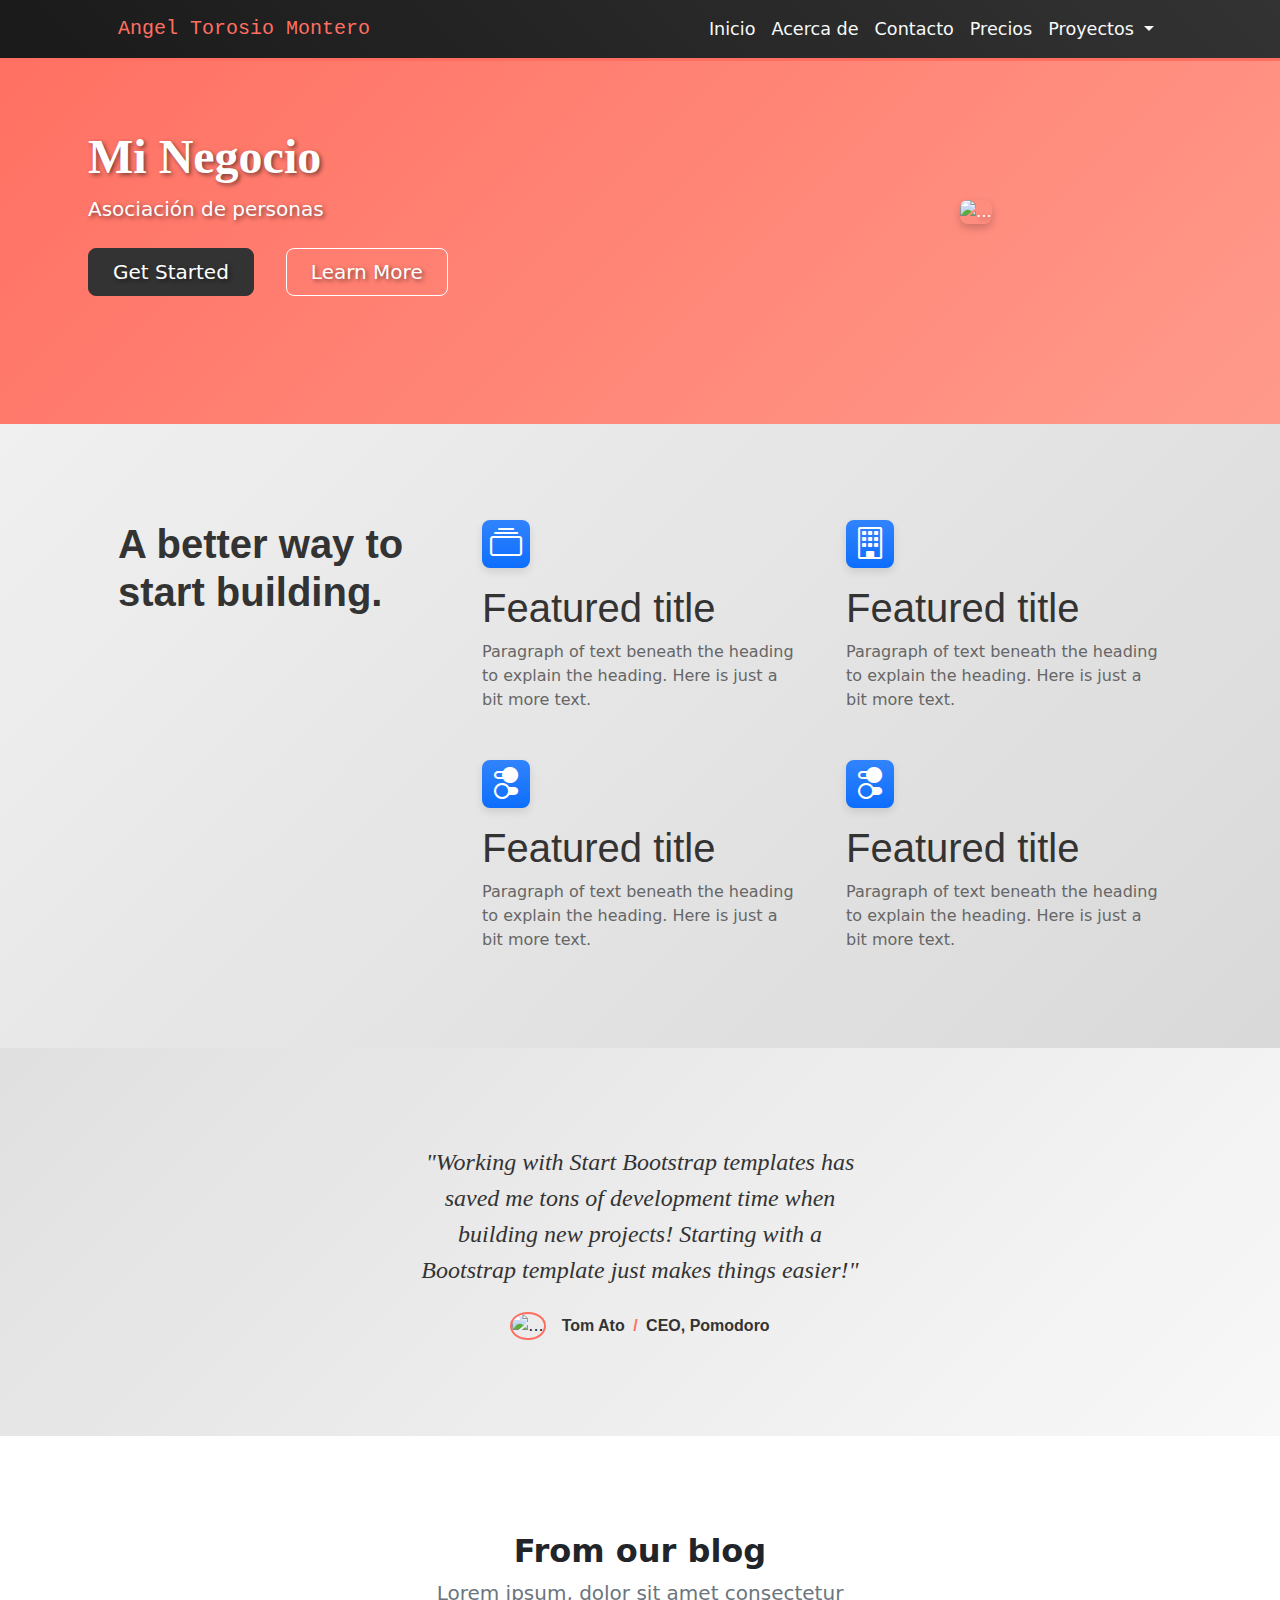
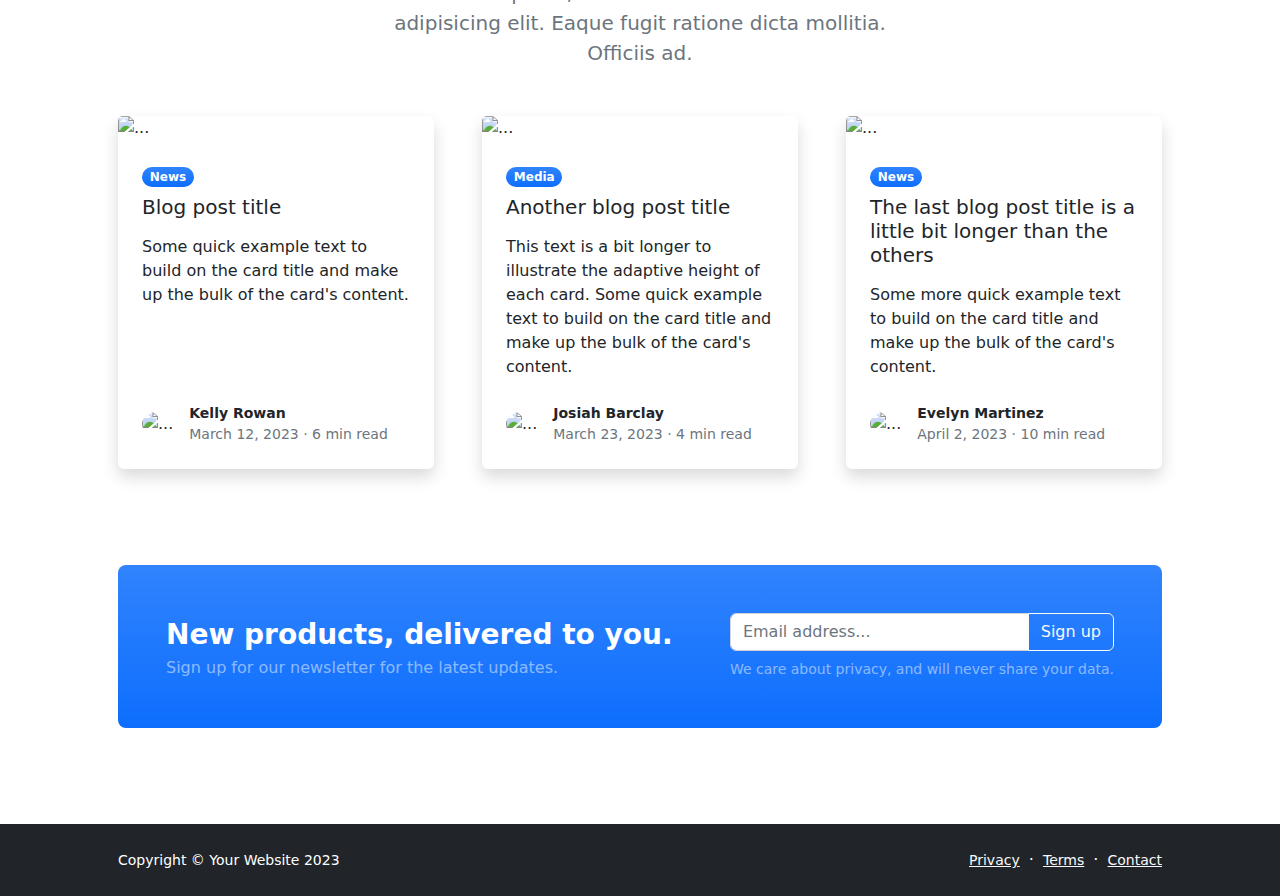
==== index.html @ 21af90bd "Primera version" ====
<!DOCTYPE html>
<html lang="en">

<head>
    <meta charset="utf-8" />
    <meta name="viewport" content="width=device-width, initial-scale=1, shrink-to-fit=no" />
    <meta name="description" content="" />
    <meta name="author" content="Angel Torosio Montero" />
    <title> Modern Business - Angel Torosio Montero </title>
    <!-- Favicon-->
    <link rel="icon" type="image/x-icon" href="assets/favicon.ico" />
    <!-- Bootstrap icons-->
    <link href="https://cdn.jsdelivr.net/npm/bootstrap-icons@1.5.0/font/bootstrap-icons.css" rel="stylesheet" />
    <!-- Core theme CSS (includes Bootstrap)-->
    <link href="css/styles.css" rel="stylesheet" />
</head>

<body class="d-flex flex-column h-100">
    <main class="flex-shrink-0">
        <!-- Navigation-->
        <nav class="navbar navbar-expand-lg navbar-dark bg-dark fixed-top">
            <div class="container px-5">
                <a class="navbar-brand" href="index.html"> Angel Torosio Montero </a>
                <button class="navbar-toggler" type="button" data-bs-toggle="collapse"
                    data-bs-target="#navbarSupportedContent" aria-controls="navbarSupportedContent"
                    aria-expanded="false" aria-label="Toggle navigation"><span
                        class="navbar-toggler-icon"></span></button>
                <div class="collapse navbar-collapse" id="navbarSupportedContent">
                    <ul class="navbar-nav ms-auto mb-2 mb-lg-0">
                        <li class="nav-item"><a class="nav-link" href="index.html"> Inicio </a></li>
                        <li class="nav-item"><a class="nav-link" href="about.html"> Acerca de </a></li>
                        <li class="nav-item"><a class="nav-link" href="contact.html"> Contacto </a></li>
                        <li class="nav-item"><a class="nav-link" href="pricing.html"> Precios </a></li>
                        <li class="nav-item dropdown">
                            <a class="nav-link dropdown-toggle" id="navbarDropdownPortfolio" href="#" role="button"
                                data-bs-toggle="dropdown" aria-expanded="false"> Proyectos </a>
                            <ul class="dropdown-menu dropdown-menu-end" aria-labelledby="navbarDropdownPortfolio">
                                <li><a class="dropdown-item text-black-50 elementHovBackBlack"
                                        href="portfolio-overview.html"> Proyecto 1 </a></li>
                                <li><a class="dropdown-item text-black-50 elementHovBackBlack"
                                        href="portfolio-item.html"> Proyecto 2 </a></li>
                            </ul>
                        </li>
                    </ul>
                </div>
            </div>
        </nav>
        <!-- Header-->
        <header class="header-custom">
            <div class="container px-5">
                <div class="row gx-5 align-items-center justify-content-center">
                    <div class="col-lg-8 col-xl-7 col-xxl-6">
                        <div class="my-5 text-center text-xl-start">
                            <h1 class="display-5 fw-bolder mb-2">Mi Negocio</h1>
                            <p class="lead fw-normal mb-4">Asociación de personas</p>
                            <div class="d-grid gap-3 d-sm-flex justify-content-sm-center justify-content-xl-start"> <a
                                    class="btn btn-primary btn-lg px-4 me-sm-3" href="#features">Get Started</a> <a
                                    class="btn btn-outline-light btn-lg px-4" href="#!">Learn More</a> </div>
                        </div>
                    </div>
                    <div class="col-xl-5 col-xxl-6 d-none d-xl-block text-center"> <img class="img-fluid rounded-3 my-5"
                            src="https://dummyimage.com/600x400/343a40/6c757d" alt="..."> </div>
                </div>
            </div>
        </header>
        <!-- Features section-->
        <section class="py-5 section-custom" id="features">
            <div class="container px-5 my-5">
                <div class="row gx-5">
                    <div class="col-lg-4 mb-5 mb-lg-0">
                        <h2 class="fw-bolder mb-0">A better way to start building.</h2>
                    </div>
                    <div class="col-lg-8">
                        <div class="row gx-5 row-cols-1 row-cols-md-2">
                            <div class="col mb-5 h-100">
                                <div class="feature bg-primary bg-gradient text-white rounded-3 mb-3"><i
                                        class="bi bi-collection"></i></div>
                                <h2 class="h5">Featured title</h2>
                                <p class="mb-0">Paragraph of text beneath the heading to explain the heading. Here is
                                    just a bit more text.</p>
                            </div>
                            <div class="col mb-5 h-100">
                                <div class="feature bg-primary bg-gradient text-white rounded-3 mb-3"><i
                                        class="bi bi-building"></i></div>
                                <h2 class="h5">Featured title</h2>
                                <p class="mb-0">Paragraph of text beneath the heading to explain the heading. Here is
                                    just a bit more text.</p>
                            </div>
                            <div class="col mb-5 mb-md-0 h-100">
                                <div class="feature bg-primary bg-gradient text-white rounded-3 mb-3"><i
                                        class="bi bi-toggles2"></i></div>
                                <h2 class="h5">Featured title</h2>
                                <p class="mb-0">Paragraph of text beneath the heading to explain the heading. Here is
                                    just a bit more text.</p>
                            </div>
                            <div class="col h-100">
                                <div class="feature bg-primary bg-gradient text-white rounded-3 mb-3"><i
                                        class="bi bi-toggles2"></i></div>
                                <h2 class="h5">Featured title</h2>
                                <p class="mb-0">Paragraph of text beneath the heading to explain the heading. Here is
                                    just a bit more text.</p>
                            </div>
                        </div>
                    </div>
                </div>
            </div>
        </section>
        <!-- Testimonial section-->
        <div class="py-5 bg-light testimonial-section">
            <div class="container px-5 my-5">
                <div class="row gx-5 justify-content-center">
                    <div class="col-lg-10 col-xl-7">
                        <div class="text-center">
                            <div class="fs-4 mb-4 fst-italic">"Working with Start Bootstrap templates has saved me tons
                                of development time when building new projects! Starting with a Bootstrap template just
                                makes things easier!"</div>
                            <div class="d-flex align-items-center justify-content-center">
                                <img class="rounded-circle me-3" src="https://dummyimage.com/40x40/ced4da/6c757d"
                                    alt="..." />
                                <div class="fw-bold">
                                    Tom Ato
                                    <span class="fw-bold text-primary mx-1">/</span>
                                    CEO, Pomodoro
                                </div>
                            </div>
                        </div>
                    </div>
                </div>
            </div>
        </div>
        <!-- Blog preview section-->
        <section class="py-5">
            <div class="container px-5 my-5">
                <div class="row gx-5 justify-content-center">
                    <div class="col-lg-8 col-xl-6">
                        <div class="text-center">
                            <h2 class="fw-bolder">From our blog</h2>
                            <p class="lead fw-normal text-muted mb-5">Lorem ipsum, dolor sit amet consectetur
                                adipisicing elit. Eaque fugit ratione dicta mollitia. Officiis ad.</p>
                        </div>
                    </div>
                </div>
                <div class="row gx-5">
                    <div class="col-lg-4 mb-5">
                        <div class="card h-100 shadow border-0">
                            <img class="card-img-top" src="https://dummyimage.com/600x350/ced4da/6c757d" alt="..." />
                            <div class="card-body p-4">
                                <div class="badge bg-primary bg-gradient rounded-pill mb-2">News</div>
                                <a class="text-decoration-none link-dark stretched-link" href="#!">
                                    <h5 class="card-title mb-3">Blog post title</h5>
                                </a>
                                <p class="card-text mb-0">Some quick example text to build on the card title and make up
                                    the bulk of the card's content.</p>
                            </div>
                            <div class="card-footer p-4 pt-0 bg-transparent border-top-0">
                                <div class="d-flex align-items-end justify-content-between">
                                    <div class="d-flex align-items-center">
                                        <img class="rounded-circle me-3"
                                            src="https://dummyimage.com/40x40/ced4da/6c757d" alt="..." />
                                        <div class="small">
                                            <div class="fw-bold">Kelly Rowan</div>
                                            <div class="text-muted">March 12, 2023 &middot; 6 min read</div>
                                        </div>
                                    </div>
                                </div>
                            </div>
                        </div>
                    </div>
                    <div class="col-lg-4 mb-5">
                        <div class="card h-100 shadow border-0">
                            <img class="card-img-top" src="https://dummyimage.com/600x350/adb5bd/495057" alt="..." />
                            <div class="card-body p-4">
                                <div class="badge bg-primary bg-gradient rounded-pill mb-2">Media</div>
                                <a class="text-decoration-none link-dark stretched-link" href="#!">
                                    <h5 class="card-title mb-3">Another blog post title</h5>
                                </a>
                                <p class="card-text mb-0">This text is a bit longer to illustrate the adaptive height of
                                    each card. Some quick example text to build on the card title and make up the bulk
                                    of the card's content.</p>
                            </div>
                            <div class="card-footer p-4 pt-0 bg-transparent border-top-0">
                                <div class="d-flex align-items-end justify-content-between">
                                    <div class="d-flex align-items-center">
                                        <img class="rounded-circle me-3"
                                            src="https://dummyimage.com/40x40/ced4da/6c757d" alt="..." />
                                        <div class="small">
                                            <div class="fw-bold">Josiah Barclay</div>
                                            <div class="text-muted">March 23, 2023 &middot; 4 min read</div>
                                        </div>
                                    </div>
                                </div>
                            </div>
                        </div>
                    </div>
                    <div class="col-lg-4 mb-5">
                        <div class="card h-100 shadow border-0">
                            <img class="card-img-top" src="https://dummyimage.com/600x350/6c757d/343a40" alt="..." />
                            <div class="card-body p-4">
                                <div class="badge bg-primary bg-gradient rounded-pill mb-2">News</div>
                                <a class="text-decoration-none link-dark stretched-link" href="#!">
                                    <h5 class="card-title mb-3">The last blog post title is a little bit longer than the
                                        others</h5>
                                </a>
                                <p class="card-text mb-0">Some more quick example text to build on the card title and
                                    make up the bulk of the card's content.</p>
                            </div>
                            <div class="card-footer p-4 pt-0 bg-transparent border-top-0">
                                <div class="d-flex align-items-end justify-content-between">
                                    <div class="d-flex align-items-center">
                                        <img class="rounded-circle me-3"
                                            src="https://dummyimage.com/40x40/ced4da/6c757d" alt="..." />
                                        <div class="small">
                                            <div class="fw-bold">Evelyn Martinez</div>
                                            <div class="text-muted">April 2, 2023 &middot; 10 min read</div>
                                        </div>
                                    </div>
                                </div>
                            </div>
                        </div>
                    </div>
                </div>
                <!-- Call to action-->
                <aside class="bg-primary bg-gradient rounded-3 p-4 p-sm-5 mt-5">
                    <div
                        class="d-flex align-items-center justify-content-between flex-column flex-xl-row text-center text-xl-start">
                        <div class="mb-4 mb-xl-0">
                            <div class="fs-3 fw-bold text-white">New products, delivered to you.</div>
                            <div class="text-white-50">Sign up for our newsletter for the latest updates.</div>
                        </div>
                        <div class="ms-xl-4">
                            <div class="input-group mb-2">
                                <input class="form-control" type="text" placeholder="Email address..."
                                    aria-label="Email address..." aria-describedby="button-newsletter" />
                                <button class="btn btn-outline-light" id="button-newsletter" type="button">Sign
                                    up</button>
                            </div>
                            <div class="small text-white-50">We care about privacy, and will never share your data.
                            </div>
                        </div>
                    </div>
                </aside>
            </div>
        </section>
    </main>
    <!-- Footer-->
    <footer class="bg-dark py-4 mt-auto">
        <div class="container px-5">
            <div class="row align-items-center justify-content-between flex-column flex-sm-row">
                <div class="col-auto">
                    <div class="small m-0 text-white">Copyright &copy; Your Website 2023</div>
                </div>
                <div class="col-auto">
                    <a class="link-light small" href="#!">Privacy</a>
                    <span class="text-white mx-1">&middot;</span>
                    <a class="link-light small" href="#!">Terms</a>
                    <span class="text-white mx-1">&middot;</span>
                    <a class="link-light small" href="#!">Contact</a>
                </div>
            </div>
        </div>
    </footer>
    <!-- Bootstrap core JS-->
    <script src="https://cdn.jsdelivr.net/npm/bootstrap@5.2.3/dist/js/bootstrap.bundle.min.js"></script>
    <!-- Core theme JS-->
    <script src="js/scripts.js"></script>
</body>

</html>
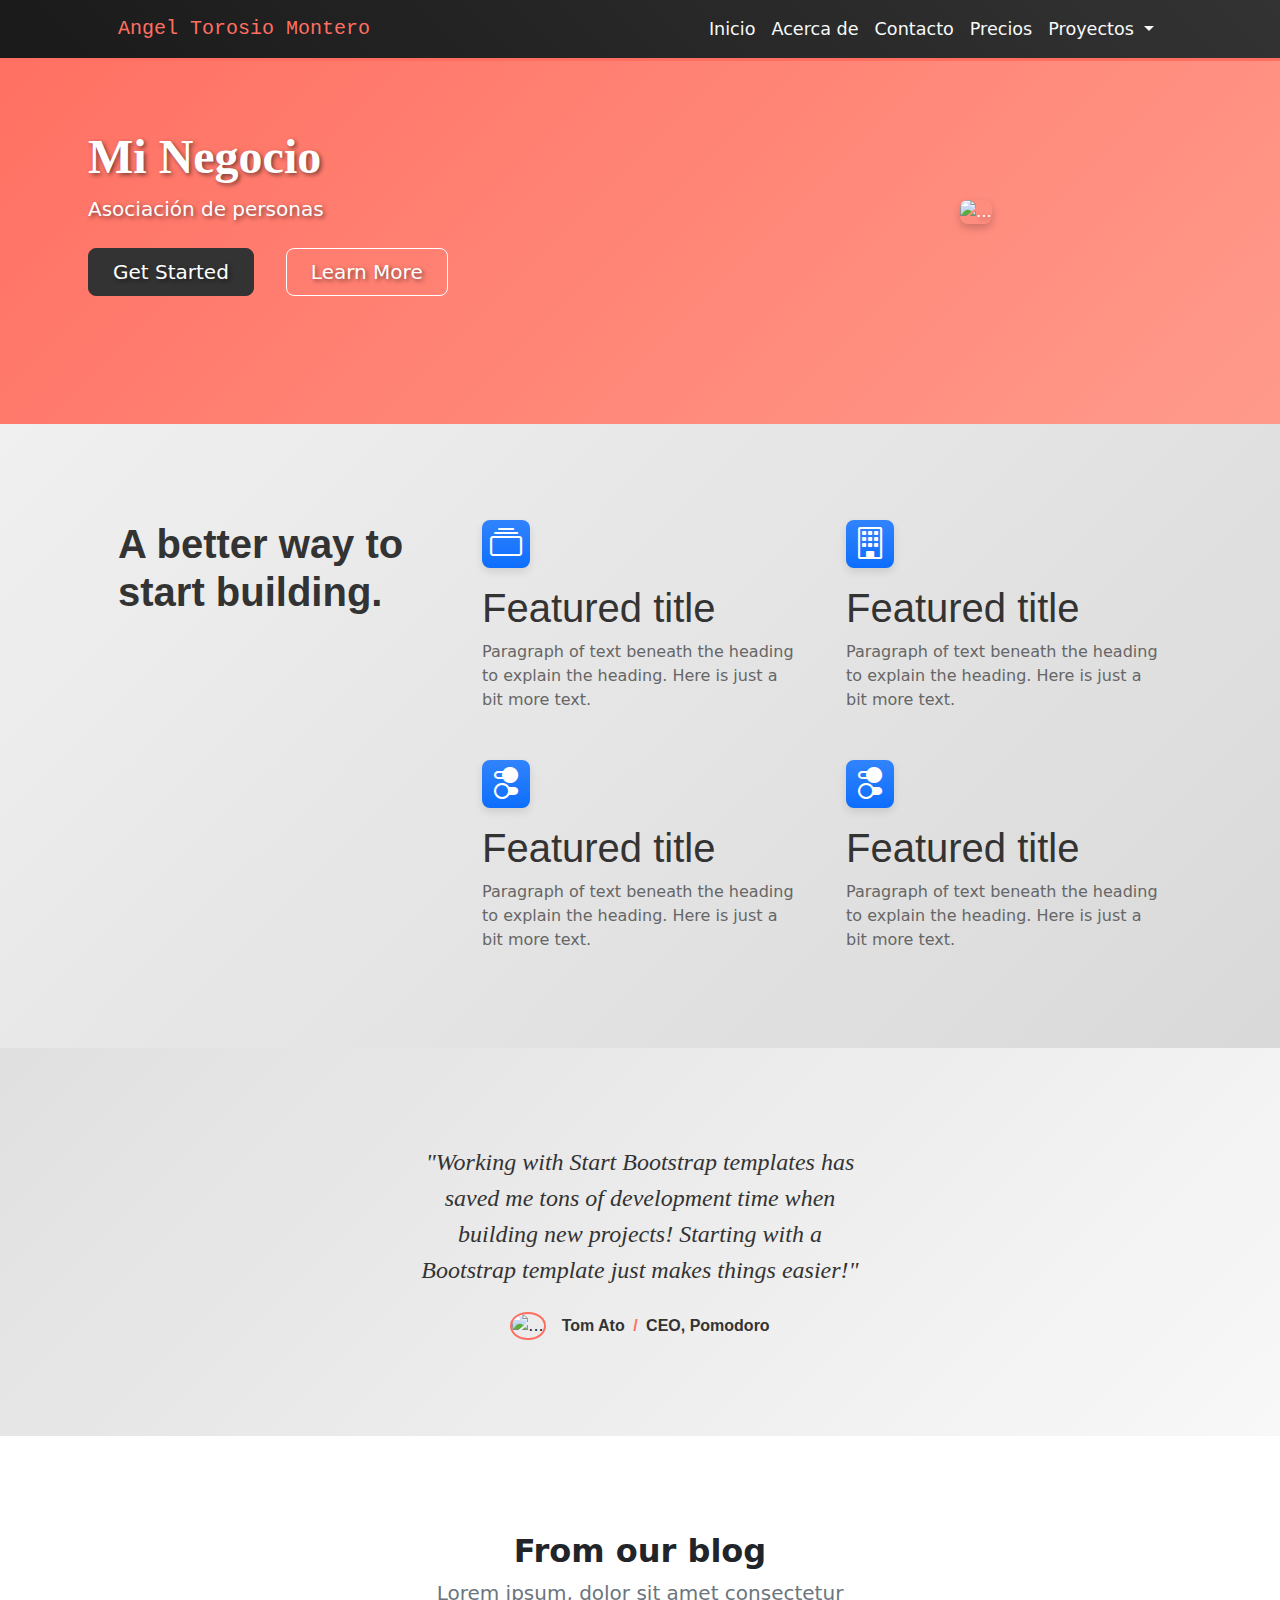
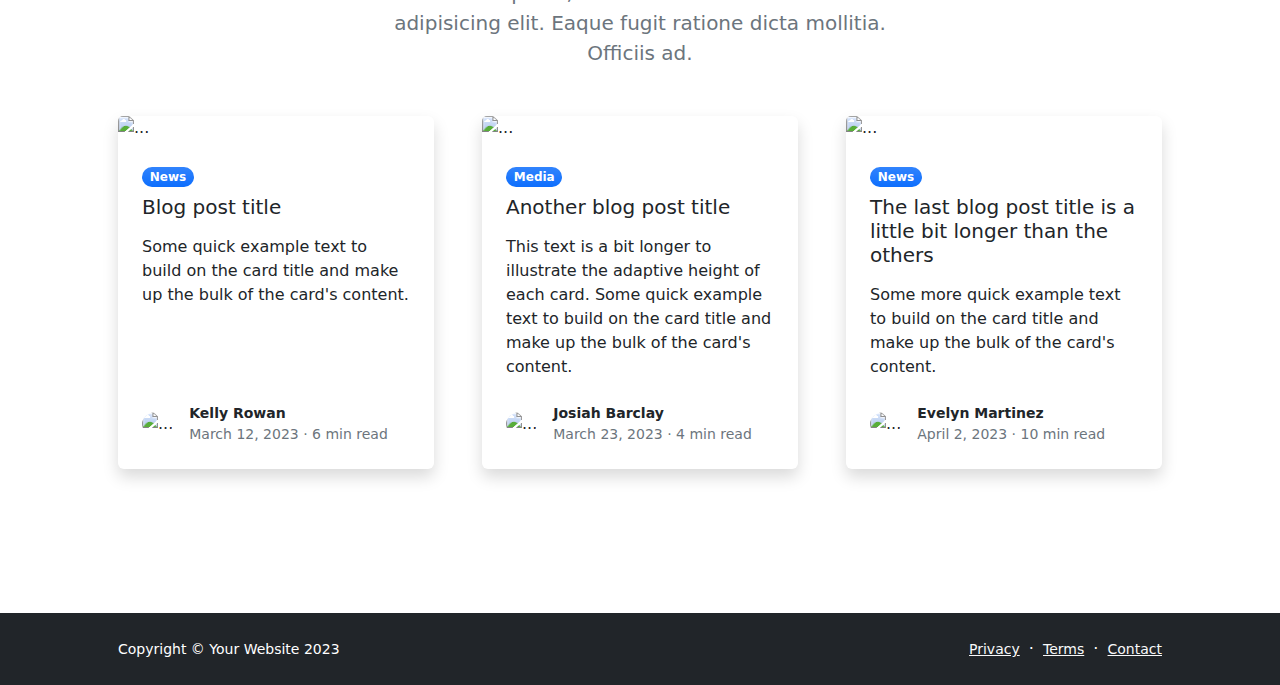
==== commit 1fa50bad: "Update index.html" ====
--- a/index.html
+++ b/index.html
@@ -219,26 +219,6 @@
                         </div>
                     </div>
                 </div>
-                <!-- Call to action-->
-                <aside class="bg-primary bg-gradient rounded-3 p-4 p-sm-5 mt-5">
-                    <div
-                        class="d-flex align-items-center justify-content-between flex-column flex-xl-row text-center text-xl-start">
-                        <div class="mb-4 mb-xl-0">
-                            <div class="fs-3 fw-bold text-white">New products, delivered to you.</div>
-                            <div class="text-white-50">Sign up for our newsletter for the latest updates.</div>
-                        </div>
-                        <div class="ms-xl-4">
-                            <div class="input-group mb-2">
-                                <input class="form-control" type="text" placeholder="Email address..."
-                                    aria-label="Email address..." aria-describedby="button-newsletter" />
-                                <button class="btn btn-outline-light" id="button-newsletter" type="button">Sign
-                                    up</button>
-                            </div>
-                            <div class="small text-white-50">We care about privacy, and will never share your data.
-                            </div>
-                        </div>
-                    </div>
-                </aside>
             </div>
         </section>
     </main>
@@ -265,4 +245,4 @@
     <script src="js/scripts.js"></script>
 </body>
 
-</html>+</html>
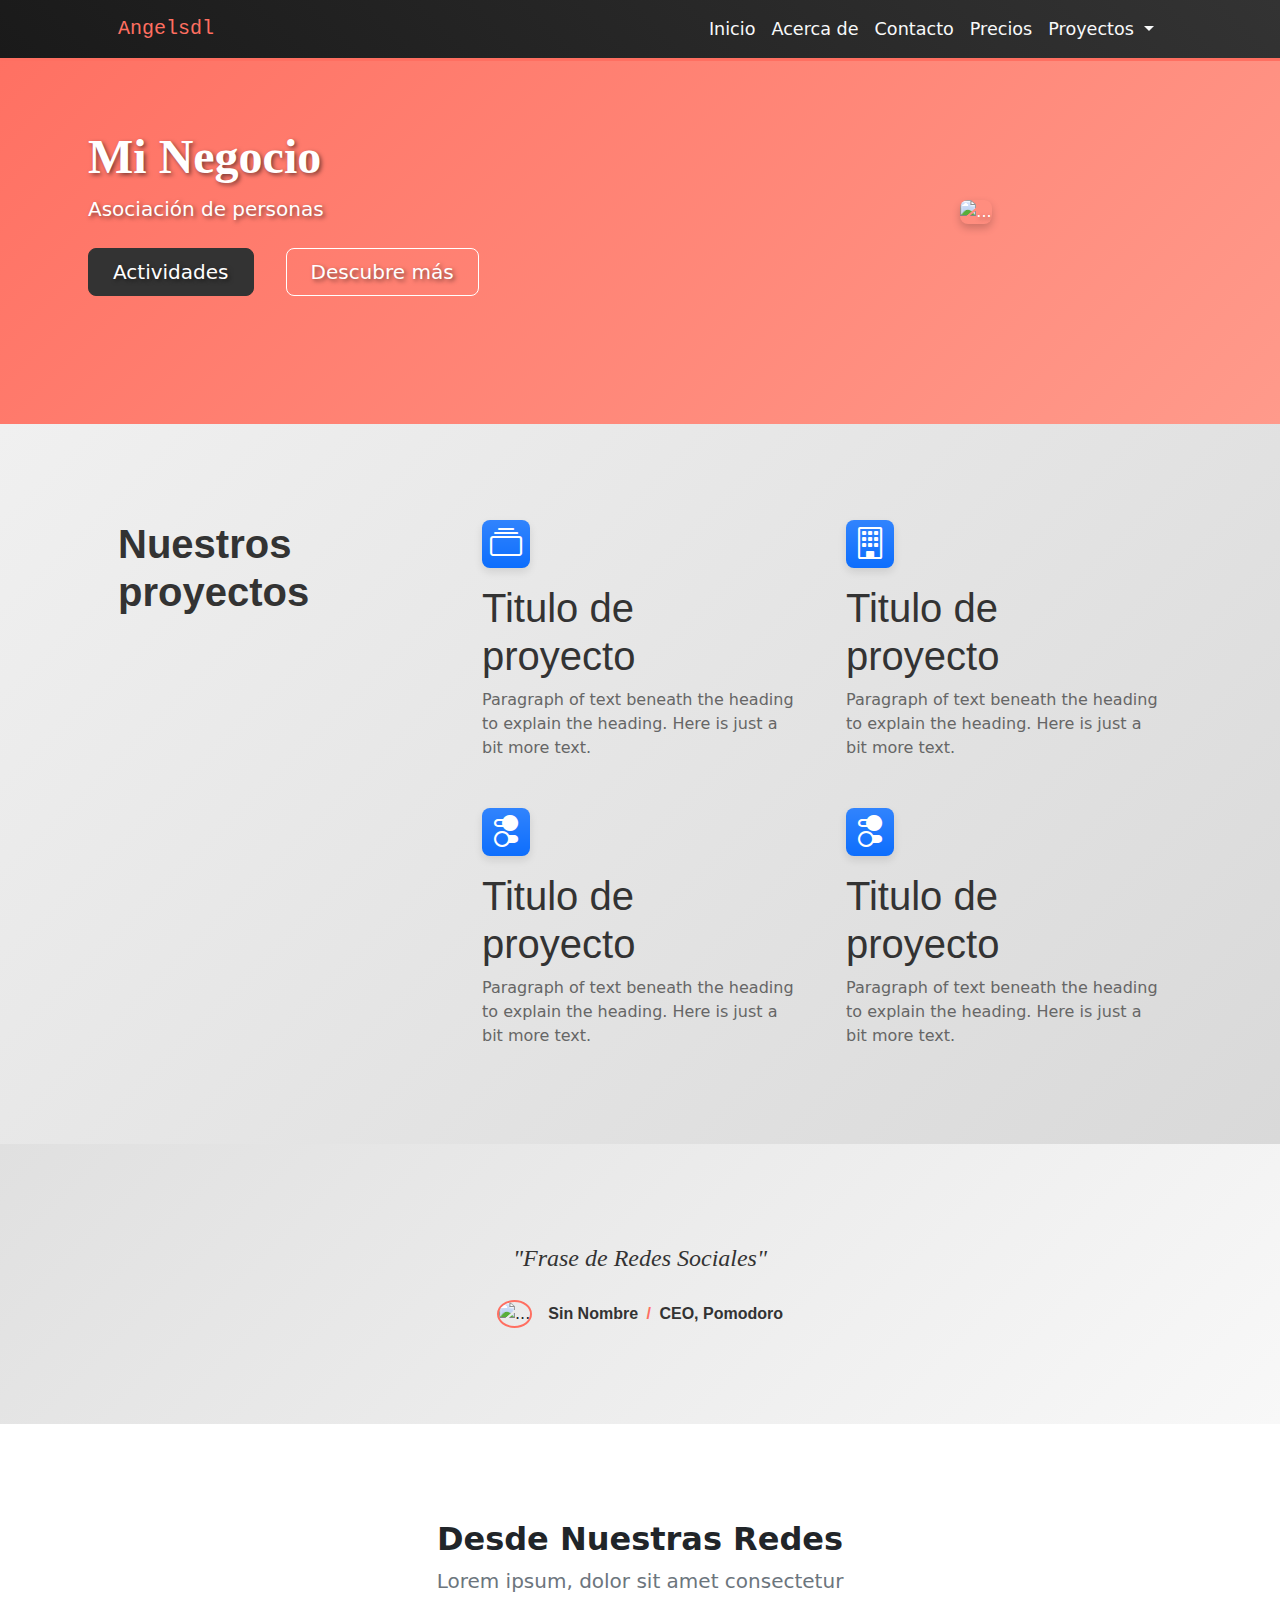
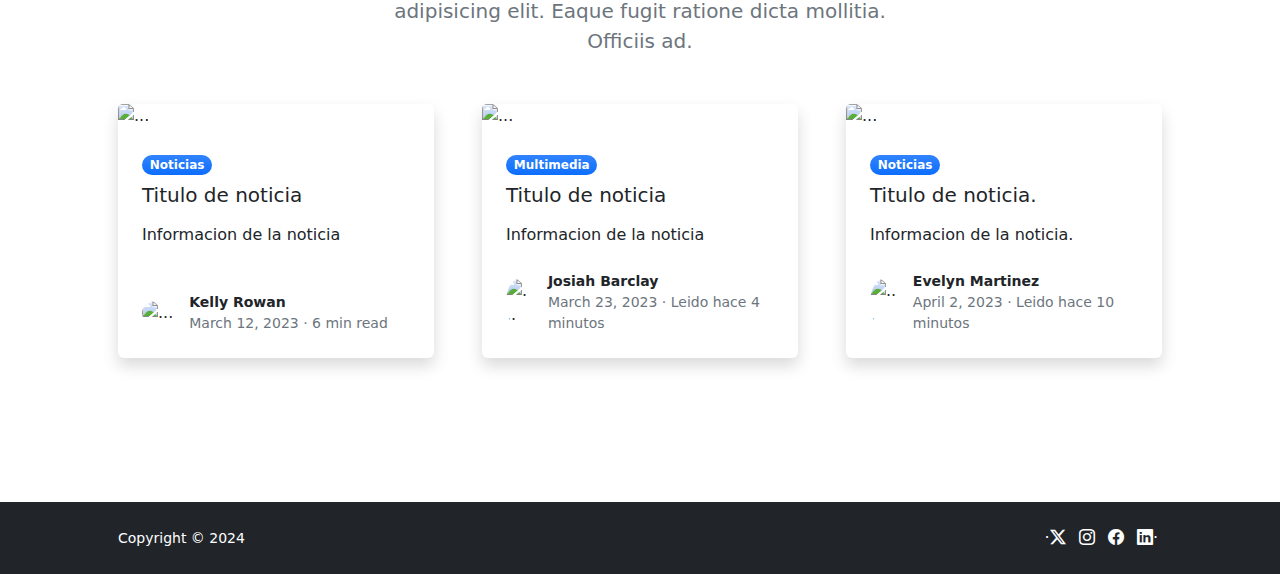
==== commit 59a25323: "RRSS footer" ====
--- a/index.html
+++ b/index.html
@@ -6,12 +6,11 @@
     <meta name="viewport" content="width=device-width, initial-scale=1, shrink-to-fit=no" />
     <meta name="description" content="" />
     <meta name="author" content="Angel Torosio Montero" />
-    <title> Modern Business - Angel Torosio Montero </title>
+    <title> Modern Business - Angelsdl </title>
     <!-- Favicon-->
     <link rel="icon" type="image/x-icon" href="assets/favicon.ico" />
     <!-- Bootstrap icons-->
-    <link href="https://cdn.jsdelivr.net/npm/bootstrap-icons@1.5.0/font/bootstrap-icons.css" rel="stylesheet" />
-    <!-- Core theme CSS (includes Bootstrap)-->
+    <link rel="stylesheet" href="https://cdn.jsdelivr.net/npm/bootstrap-icons@1.11.3/font/bootstrap-icons.min.css">    <!-- Core theme CSS (includes Bootstrap)-->
     <link href="css/styles.css" rel="stylesheet" />
 </head>
 
@@ -20,7 +19,7 @@
         <!-- Navigation-->
         <nav class="navbar navbar-expand-lg navbar-dark bg-dark fixed-top">
             <div class="container px-5">
-                <a class="navbar-brand" href="index.html"> Angel Torosio Montero </a>
+                <a class="navbar-brand" href="index.html"> Angelsdl </a>
                 <button class="navbar-toggler" type="button" data-bs-toggle="collapse"
                     data-bs-target="#navbarSupportedContent" aria-controls="navbarSupportedContent"
                     aria-expanded="false" aria-label="Toggle navigation"><span
@@ -54,8 +53,8 @@
                             <h1 class="display-5 fw-bolder mb-2">Mi Negocio</h1>
                             <p class="lead fw-normal mb-4">Asociación de personas</p>
                             <div class="d-grid gap-3 d-sm-flex justify-content-sm-center justify-content-xl-start"> <a
-                                    class="btn btn-primary btn-lg px-4 me-sm-3" href="#features">Get Started</a> <a
-                                    class="btn btn-outline-light btn-lg px-4" href="#!">Learn More</a> </div>
+                                    class="btn btn-primary btn-lg px-4 me-sm-3" href="#features"> Actividades </a> <a
+                                    class="btn btn-outline-light btn-lg px-4" href="contact.html"> Descubre más </a> </div>
                         </div>
                     </div>
                     <div class="col-xl-5 col-xxl-6 d-none d-xl-block text-center"> <img class="img-fluid rounded-3 my-5"
@@ -68,35 +67,35 @@
             <div class="container px-5 my-5">
                 <div class="row gx-5">
                     <div class="col-lg-4 mb-5 mb-lg-0">
-                        <h2 class="fw-bolder mb-0">A better way to start building.</h2>
+                        <h2 class="fw-bolder mb-0"> Nuestros proyectos </h2>
                     </div>
                     <div class="col-lg-8">
                         <div class="row gx-5 row-cols-1 row-cols-md-2">
                             <div class="col mb-5 h-100">
                                 <div class="feature bg-primary bg-gradient text-white rounded-3 mb-3"><i
                                         class="bi bi-collection"></i></div>
-                                <h2 class="h5">Featured title</h2>
+                                <h2 class="h5"> Titulo de proyecto </h2>
                                 <p class="mb-0">Paragraph of text beneath the heading to explain the heading. Here is
                                     just a bit more text.</p>
                             </div>
                             <div class="col mb-5 h-100">
                                 <div class="feature bg-primary bg-gradient text-white rounded-3 mb-3"><i
                                         class="bi bi-building"></i></div>
-                                <h2 class="h5">Featured title</h2>
+                                <h2 class="h5"> Titulo de proyecto </h2>
                                 <p class="mb-0">Paragraph of text beneath the heading to explain the heading. Here is
                                     just a bit more text.</p>
                             </div>
                             <div class="col mb-5 mb-md-0 h-100">
                                 <div class="feature bg-primary bg-gradient text-white rounded-3 mb-3"><i
                                         class="bi bi-toggles2"></i></div>
-                                <h2 class="h5">Featured title</h2>
+                                <h2 class="h5"> Titulo de proyecto </h2>
                                 <p class="mb-0">Paragraph of text beneath the heading to explain the heading. Here is
                                     just a bit more text.</p>
                             </div>
                             <div class="col h-100">
                                 <div class="feature bg-primary bg-gradient text-white rounded-3 mb-3"><i
                                         class="bi bi-toggles2"></i></div>
-                                <h2 class="h5">Featured title</h2>
+                                <h2 class="h5"> Titulo de proyecto </h2>
                                 <p class="mb-0">Paragraph of text beneath the heading to explain the heading. Here is
                                     just a bit more text.</p>
                             </div>
@@ -111,14 +110,12 @@
                 <div class="row gx-5 justify-content-center">
                     <div class="col-lg-10 col-xl-7">
                         <div class="text-center">
-                            <div class="fs-4 mb-4 fst-italic">"Working with Start Bootstrap templates has saved me tons
-                                of development time when building new projects! Starting with a Bootstrap template just
-                                makes things easier!"</div>
+                            <div class="fs-4 mb-4 fst-italic">"Frase de Redes Sociales"</div>
                             <div class="d-flex align-items-center justify-content-center">
                                 <img class="rounded-circle me-3" src="https://dummyimage.com/40x40/ced4da/6c757d"
                                     alt="..." />
                                 <div class="fw-bold">
-                                    Tom Ato
+                                    Sin Nombre
                                     <span class="fw-bold text-primary mx-1">/</span>
                                     CEO, Pomodoro
                                 </div>
@@ -134,7 +131,7 @@
                 <div class="row gx-5 justify-content-center">
                     <div class="col-lg-8 col-xl-6">
                         <div class="text-center">
-                            <h2 class="fw-bolder">From our blog</h2>
+                            <h2 class="fw-bolder"> Desde Nuestras Redes </h2>
                             <p class="lead fw-normal text-muted mb-5">Lorem ipsum, dolor sit amet consectetur
                                 adipisicing elit. Eaque fugit ratione dicta mollitia. Officiis ad.</p>
                         </div>
@@ -145,12 +142,11 @@
                         <div class="card h-100 shadow border-0">
                             <img class="card-img-top" src="https://dummyimage.com/600x350/ced4da/6c757d" alt="..." />
                             <div class="card-body p-4">
-                                <div class="badge bg-primary bg-gradient rounded-pill mb-2">News</div>
+                                <div class="badge bg-primary bg-gradient rounded-pill mb-2"> Noticias </div>
                                 <a class="text-decoration-none link-dark stretched-link" href="#!">
-                                    <h5 class="card-title mb-3">Blog post title</h5>
+                                    <h5 class="card-title mb-3"> Titulo de noticia </h5>
                                 </a>
-                                <p class="card-text mb-0">Some quick example text to build on the card title and make up
-                                    the bulk of the card's content.</p>
+                                <p class="card-text mb-0"> Informacion de la noticia </p>
                             </div>
                             <div class="card-footer p-4 pt-0 bg-transparent border-top-0">
                                 <div class="d-flex align-items-end justify-content-between">
@@ -170,13 +166,11 @@
                         <div class="card h-100 shadow border-0">
                             <img class="card-img-top" src="https://dummyimage.com/600x350/adb5bd/495057" alt="..." />
                             <div class="card-body p-4">
-                                <div class="badge bg-primary bg-gradient rounded-pill mb-2">Media</div>
+                                <div class="badge bg-primary bg-gradient rounded-pill mb-2"> Multimedia </div>
                                 <a class="text-decoration-none link-dark stretched-link" href="#!">
-                                    <h5 class="card-title mb-3">Another blog post title</h5>
+                                    <h5 class="card-title mb-3"> Titulo de noticia </h5>
                                 </a>
-                                <p class="card-text mb-0">This text is a bit longer to illustrate the adaptive height of
-                                    each card. Some quick example text to build on the card title and make up the bulk
-                                    of the card's content.</p>
+                                <p class="card-text mb-0"> Informacion de la noticia </p>
                             </div>
                             <div class="card-footer p-4 pt-0 bg-transparent border-top-0">
                                 <div class="d-flex align-items-end justify-content-between">
@@ -185,7 +179,7 @@
                                             src="https://dummyimage.com/40x40/ced4da/6c757d" alt="..." />
                                         <div class="small">
                                             <div class="fw-bold">Josiah Barclay</div>
-                                            <div class="text-muted">March 23, 2023 &middot; 4 min read</div>
+                                            <div class="text-muted">March 23, 2023 &middot; Leido hace 4 minutos </div>
                                         </div>
                                     </div>
                                 </div>
@@ -196,13 +190,11 @@
                         <div class="card h-100 shadow border-0">
                             <img class="card-img-top" src="https://dummyimage.com/600x350/6c757d/343a40" alt="..." />
                             <div class="card-body p-4">
-                                <div class="badge bg-primary bg-gradient rounded-pill mb-2">News</div>
+                                <div class="badge bg-primary bg-gradient rounded-pill mb-2"> Noticias </div>
                                 <a class="text-decoration-none link-dark stretched-link" href="#!">
-                                    <h5 class="card-title mb-3">The last blog post title is a little bit longer than the
-                                        others</h5>
+                                    <h5 class="card-title mb-3"> Titulo de noticia. </h5>
                                 </a>
-                                <p class="card-text mb-0">Some more quick example text to build on the card title and
-                                    make up the bulk of the card's content.</p>
+                                <p class="card-text mb-0"> Informacion de la noticia. </p>
                             </div>
                             <div class="card-footer p-4 pt-0 bg-transparent border-top-0">
                                 <div class="d-flex align-items-end justify-content-between">
@@ -211,7 +203,7 @@
                                             src="https://dummyimage.com/40x40/ced4da/6c757d" alt="..." />
                                         <div class="small">
                                             <div class="fw-bold">Evelyn Martinez</div>
-                                            <div class="text-muted">April 2, 2023 &middot; 10 min read</div>
+                                            <div class="text-muted">April 2, 2023 &middot; Leido hace 10 minutos</div>
                                         </div>
                                     </div>
                                 </div>
@@ -227,14 +219,13 @@
         <div class="container px-5">
             <div class="row align-items-center justify-content-between flex-column flex-sm-row">
                 <div class="col-auto">
-                    <div class="small m-0 text-white">Copyright &copy; Your Website 2023</div>
+                    <div class="small m-0 text-white"> Copyright &copy; 2024</div>
                 </div>
                 <div class="col-auto">
-                    <a class="link-light small" href="#!">Privacy</a>
-                    <span class="text-white mx-1">&middot;</span>
-                    <a class="link-light small" href="#!">Terms</a>
-                    <span class="text-white mx-1">&middot;</span>
-                    <a class="link-light small" href="#!">Contact</a>
+                    <span class="text-white mx-1">&middot;<i class="bi bi-twitter-x"></i></span>
+                    <span class="text-white mx-1"><i class="bi bi-instagram"></i></span>
+                    <span class="text-white mx-1"><i class="bi bi-facebook"></i></span>
+                    <span class="text-white mx-1"><i class="bi bi-linkedin"></i>&middot;</span>
                 </div>
             </div>
         </div>
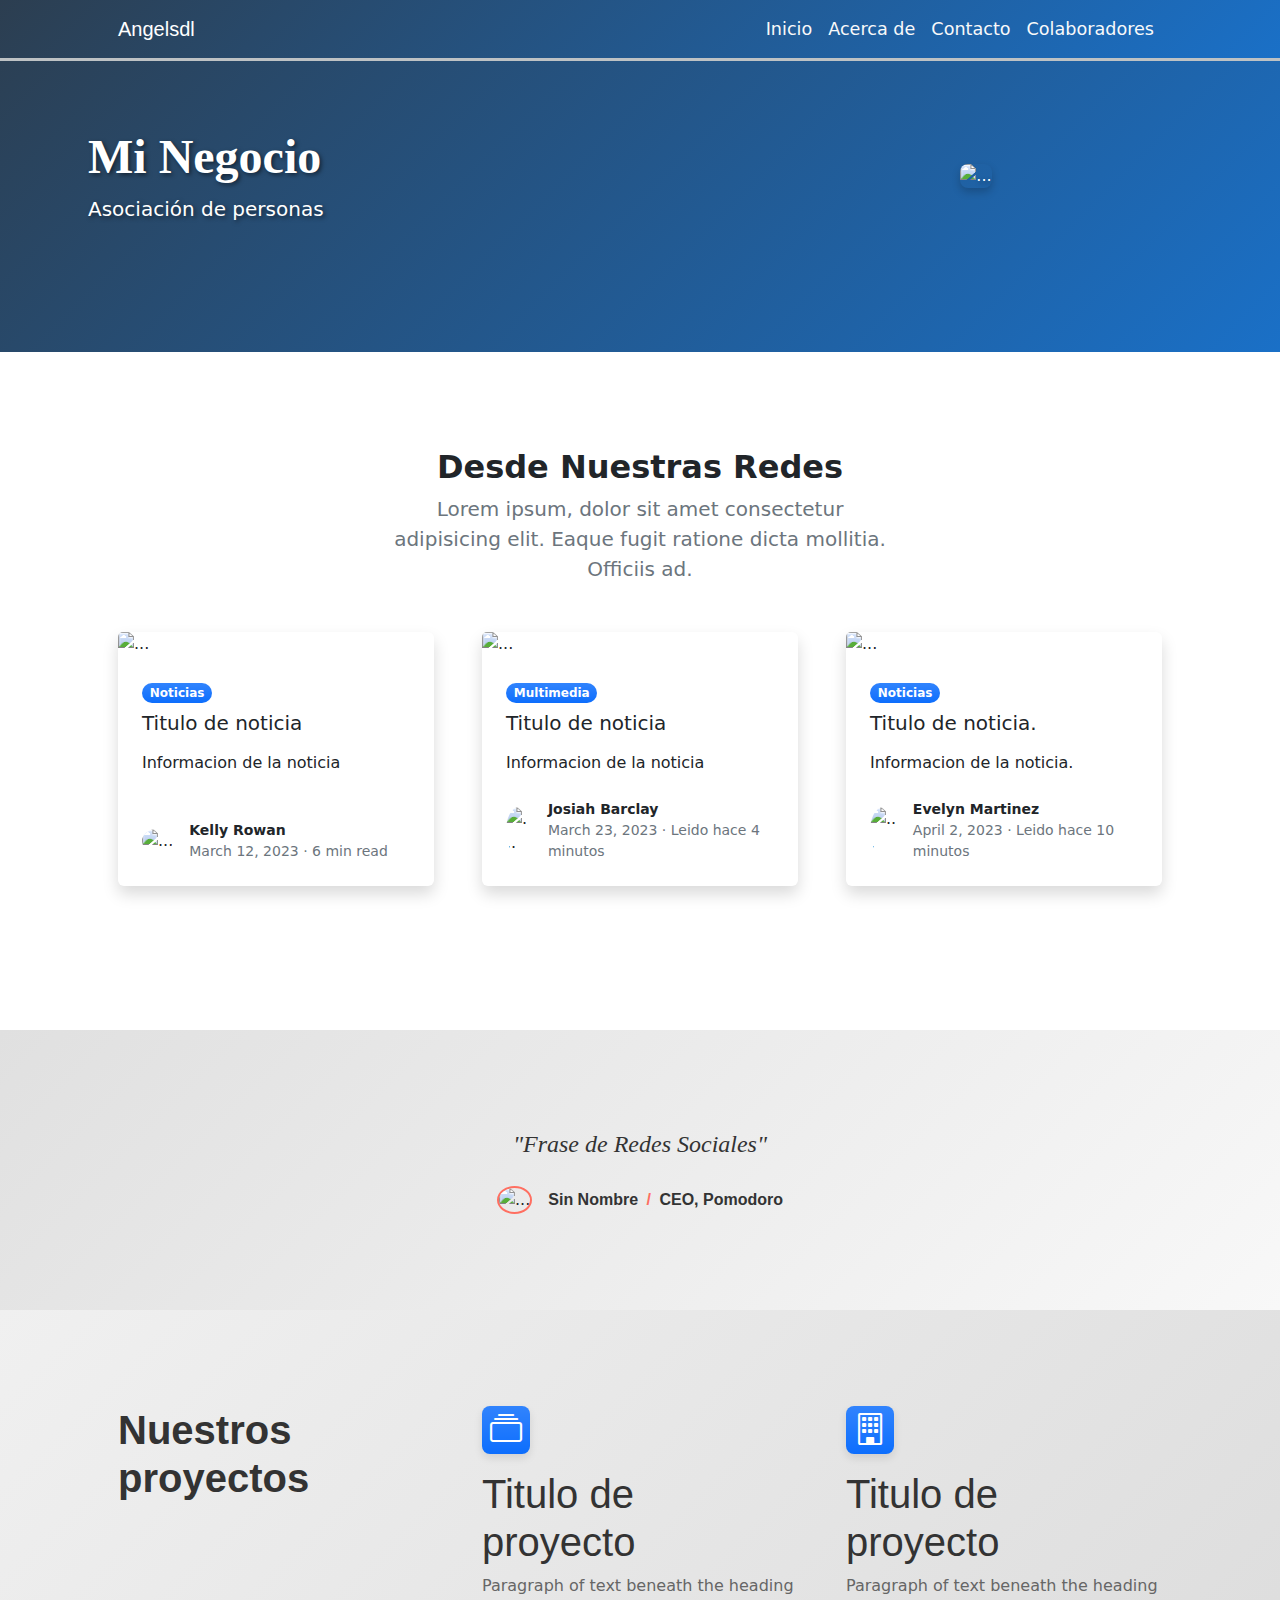
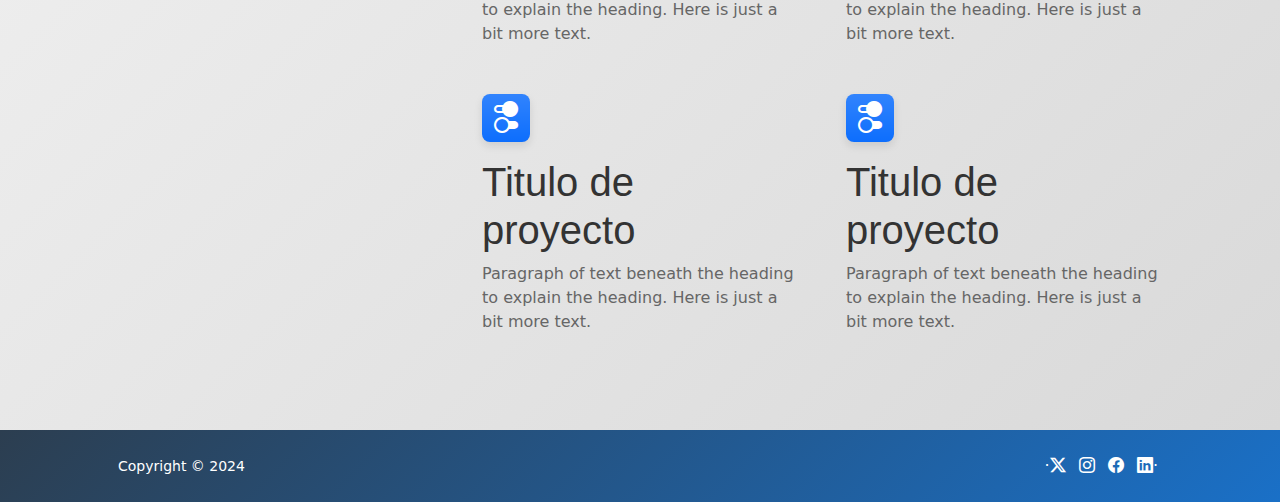
==== commit 2a79dd41: "Cambio color" ====
--- a/index.html
+++ b/index.html
@@ -13,7 +13,6 @@
     <link rel="stylesheet" href="https://cdn.jsdelivr.net/npm/bootstrap-icons@1.11.3/font/bootstrap-icons.min.css">    <!-- Core theme CSS (includes Bootstrap)-->
     <link href="css/styles.css" rel="stylesheet" />
 </head>
-
 <body class="d-flex flex-column h-100">
     <main class="flex-shrink-0">
         <!-- Navigation-->
@@ -29,17 +28,7 @@
                         <li class="nav-item"><a class="nav-link" href="index.html"> Inicio </a></li>
                         <li class="nav-item"><a class="nav-link" href="about.html"> Acerca de </a></li>
                         <li class="nav-item"><a class="nav-link" href="contact.html"> Contacto </a></li>
-                        <li class="nav-item"><a class="nav-link" href="pricing.html"> Precios </a></li>
-                        <li class="nav-item dropdown">
-                            <a class="nav-link dropdown-toggle" id="navbarDropdownPortfolio" href="#" role="button"
-                                data-bs-toggle="dropdown" aria-expanded="false"> Proyectos </a>
-                            <ul class="dropdown-menu dropdown-menu-end" aria-labelledby="navbarDropdownPortfolio">
-                                <li><a class="dropdown-item text-black-50 elementHovBackBlack"
-                                        href="portfolio-overview.html"> Proyecto 1 </a></li>
-                                <li><a class="dropdown-item text-black-50 elementHovBackBlack"
-                                        href="portfolio-item.html"> Proyecto 2 </a></li>
-                            </ul>
-                        </li>
+                        <li class="nav-item"><a class="nav-link" href="colaboradores.html"> Colaboradores </a></li>
                     </ul>
                 </div>
             </div>
@@ -52,9 +41,6 @@
                         <div class="my-5 text-center text-xl-start">
                             <h1 class="display-5 fw-bolder mb-2">Mi Negocio</h1>
                             <p class="lead fw-normal mb-4">Asociación de personas</p>
-                            <div class="d-grid gap-3 d-sm-flex justify-content-sm-center justify-content-xl-start"> <a
-                                    class="btn btn-primary btn-lg px-4 me-sm-3" href="#features"> Actividades </a> <a
-                                    class="btn btn-outline-light btn-lg px-4" href="contact.html"> Descubre más </a> </div>
                         </div>
                     </div>
                     <div class="col-xl-5 col-xxl-6 d-none d-xl-block text-center"> <img class="img-fluid rounded-3 my-5"
@@ -63,41 +49,87 @@
             </div>
         </header>
         <!-- Features section-->
-        <section class="py-5 section-custom" id="features">
+        <section class="py-5">
             <div class="container px-5 my-5">
+                <div class="row gx-5 justify-content-center">
+                    <div class="col-lg-8 col-xl-6">
+                        <div class="text-center">
+                            <h2 class="fw-bolder"> Desde Nuestras Redes </h2>
+                            <p class="lead fw-normal text-muted mb-5">Lorem ipsum, dolor sit amet consectetur
+                                adipisicing elit. Eaque fugit ratione dicta mollitia. Officiis ad.</p>
+                        </div>
+                    </div>
+                </div>
                 <div class="row gx-5">
-                    <div class="col-lg-4 mb-5 mb-lg-0">
-                        <h2 class="fw-bolder mb-0"> Nuestros proyectos </h2>
-                    </div>
-                    <div class="col-lg-8">
-                        <div class="row gx-5 row-cols-1 row-cols-md-2">
-                            <div class="col mb-5 h-100">
-                                <div class="feature bg-primary bg-gradient text-white rounded-3 mb-3"><i
-                                        class="bi bi-collection"></i></div>
-                                <h2 class="h5"> Titulo de proyecto </h2>
-                                <p class="mb-0">Paragraph of text beneath the heading to explain the heading. Here is
-                                    just a bit more text.</p>
-                            </div>
-                            <div class="col mb-5 h-100">
-                                <div class="feature bg-primary bg-gradient text-white rounded-3 mb-3"><i
-                                        class="bi bi-building"></i></div>
-                                <h2 class="h5"> Titulo de proyecto </h2>
-                                <p class="mb-0">Paragraph of text beneath the heading to explain the heading. Here is
-                                    just a bit more text.</p>
-                            </div>
-                            <div class="col mb-5 mb-md-0 h-100">
-                                <div class="feature bg-primary bg-gradient text-white rounded-3 mb-3"><i
-                                        class="bi bi-toggles2"></i></div>
-                                <h2 class="h5"> Titulo de proyecto </h2>
-                                <p class="mb-0">Paragraph of text beneath the heading to explain the heading. Here is
-                                    just a bit more text.</p>
-                            </div>
-                            <div class="col h-100">
-                                <div class="feature bg-primary bg-gradient text-white rounded-3 mb-3"><i
-                                        class="bi bi-toggles2"></i></div>
-                                <h2 class="h5"> Titulo de proyecto </h2>
-                                <p class="mb-0">Paragraph of text beneath the heading to explain the heading. Here is
-                                    just a bit more text.</p>
+                    <div class="col-lg-4 mb-5">
+                        <div class="card h-100 shadow border-0">
+                            <img class="card-img-top" src="https://dummyimage.com/600x350/ced4da/6c757d" alt="..." />
+                            <div class="card-body p-4">
+                                <div class="badge bg-primary bg-gradient rounded-pill mb-2"> Noticias </div>
+                                <a class="text-decoration-none link-dark stretched-link" href="#!">
+                                    <h5 class="card-title mb-3"> Titulo de noticia </h5>
+                                </a>
+                                <p class="card-text mb-0"> Informacion de la noticia </p>
+                            </div>
+                            <div class="card-footer p-4 pt-0 bg-transparent border-top-0">
+                                <div class="d-flex align-items-end justify-content-between">
+                                    <div class="d-flex align-items-center">
+                                        <img class="rounded-circle me-3"
+                                            src="https://dummyimage.com/40x40/ced4da/6c757d" alt="..." />
+                                        <div class="small">
+                                            <div class="fw-bold">Kelly Rowan</div>
+                                            <div class="text-muted">March 12, 2023 &middot; 6 min read</div>
+                                        </div>
+                                    </div>
+                                </div>
+                            </div>
+                        </div>
+                    </div>
+                    <div class="col-lg-4 mb-5">
+                        <div class="card h-100 shadow border-0">
+                            <img class="card-img-top" src="https://dummyimage.com/600x350/adb5bd/495057" alt="..." />
+                            <div class="card-body p-4">
+                                <div class="badge bg-primary bg-gradient rounded-pill mb-2"> Multimedia </div>
+                                <a class="text-decoration-none link-dark stretched-link" href="#!">
+                                    <h5 class="card-title mb-3"> Titulo de noticia </h5>
+                                </a>
+                                <p class="card-text mb-0"> Informacion de la noticia </p>
+                            </div>
+                            <div class="card-footer p-4 pt-0 bg-transparent border-top-0">
+                                <div class="d-flex align-items-end justify-content-between">
+                                    <div class="d-flex align-items-center">
+                                        <img class="rounded-circle me-3"
+                                            src="https://dummyimage.com/40x40/ced4da/6c757d" alt="..." />
+                                        <div class="small">
+                                            <div class="fw-bold">Josiah Barclay</div>
+                                            <div class="text-muted">March 23, 2023 &middot; Leido hace 4 minutos </div>
+                                        </div>
+                                    </div>
+                                </div>
+                            </div>
+                        </div>
+                    </div>
+                    <div class="col-lg-4 mb-5">
+                        <div class="card h-100 shadow border-0">
+                            <img class="card-img-top" src="https://dummyimage.com/600x350/6c757d/343a40" alt="..." />
+                            <div class="card-body p-4">
+                                <div class="badge bg-primary bg-gradient rounded-pill mb-2"> Noticias </div>
+                                <a class="text-decoration-none link-dark stretched-link" href="#!">
+                                    <h5 class="card-title mb-3"> Titulo de noticia. </h5>
+                                </a>
+                                <p class="card-text mb-0"> Informacion de la noticia. </p>
+                            </div>
+                            <div class="card-footer p-4 pt-0 bg-transparent border-top-0">
+                                <div class="d-flex align-items-end justify-content-between">
+                                    <div class="d-flex align-items-center">
+                                        <img class="rounded-circle me-3"
+                                            src="https://dummyimage.com/40x40/ced4da/6c757d" alt="..." />
+                                        <div class="small">
+                                            <div class="fw-bold">Evelyn Martinez</div>
+                                            <div class="text-muted">April 2, 2023 &middot; Leido hace 10 minutos</div>
+                                        </div>
+                                    </div>
+                                </div>
                             </div>
                         </div>
                     </div>
@@ -126,87 +158,41 @@
             </div>
         </div>
         <!-- Blog preview section-->
-        <section class="py-5">
+        <section class="py-5 section-custom" id="features">
             <div class="container px-5 my-5">
-                <div class="row gx-5 justify-content-center">
-                    <div class="col-lg-8 col-xl-6">
-                        <div class="text-center">
-                            <h2 class="fw-bolder"> Desde Nuestras Redes </h2>
-                            <p class="lead fw-normal text-muted mb-5">Lorem ipsum, dolor sit amet consectetur
-                                adipisicing elit. Eaque fugit ratione dicta mollitia. Officiis ad.</p>
-                        </div>
-                    </div>
-                </div>
                 <div class="row gx-5">
-                    <div class="col-lg-4 mb-5">
-                        <div class="card h-100 shadow border-0">
-                            <img class="card-img-top" src="https://dummyimage.com/600x350/ced4da/6c757d" alt="..." />
-                            <div class="card-body p-4">
-                                <div class="badge bg-primary bg-gradient rounded-pill mb-2"> Noticias </div>
-                                <a class="text-decoration-none link-dark stretched-link" href="#!">
-                                    <h5 class="card-title mb-3"> Titulo de noticia </h5>
-                                </a>
-                                <p class="card-text mb-0"> Informacion de la noticia </p>
-                            </div>
-                            <div class="card-footer p-4 pt-0 bg-transparent border-top-0">
-                                <div class="d-flex align-items-end justify-content-between">
-                                    <div class="d-flex align-items-center">
-                                        <img class="rounded-circle me-3"
-                                            src="https://dummyimage.com/40x40/ced4da/6c757d" alt="..." />
-                                        <div class="small">
-                                            <div class="fw-bold">Kelly Rowan</div>
-                                            <div class="text-muted">March 12, 2023 &middot; 6 min read</div>
-                                        </div>
-                                    </div>
-                                </div>
-                            </div>
-                        </div>
-                    </div>
-                    <div class="col-lg-4 mb-5">
-                        <div class="card h-100 shadow border-0">
-                            <img class="card-img-top" src="https://dummyimage.com/600x350/adb5bd/495057" alt="..." />
-                            <div class="card-body p-4">
-                                <div class="badge bg-primary bg-gradient rounded-pill mb-2"> Multimedia </div>
-                                <a class="text-decoration-none link-dark stretched-link" href="#!">
-                                    <h5 class="card-title mb-3"> Titulo de noticia </h5>
-                                </a>
-                                <p class="card-text mb-0"> Informacion de la noticia </p>
-                            </div>
-                            <div class="card-footer p-4 pt-0 bg-transparent border-top-0">
-                                <div class="d-flex align-items-end justify-content-between">
-                                    <div class="d-flex align-items-center">
-                                        <img class="rounded-circle me-3"
-                                            src="https://dummyimage.com/40x40/ced4da/6c757d" alt="..." />
-                                        <div class="small">
-                                            <div class="fw-bold">Josiah Barclay</div>
-                                            <div class="text-muted">March 23, 2023 &middot; Leido hace 4 minutos </div>
-                                        </div>
-                                    </div>
-                                </div>
-                            </div>
-                        </div>
-                    </div>
-                    <div class="col-lg-4 mb-5">
-                        <div class="card h-100 shadow border-0">
-                            <img class="card-img-top" src="https://dummyimage.com/600x350/6c757d/343a40" alt="..." />
-                            <div class="card-body p-4">
-                                <div class="badge bg-primary bg-gradient rounded-pill mb-2"> Noticias </div>
-                                <a class="text-decoration-none link-dark stretched-link" href="#!">
-                                    <h5 class="card-title mb-3"> Titulo de noticia. </h5>
-                                </a>
-                                <p class="card-text mb-0"> Informacion de la noticia. </p>
-                            </div>
-                            <div class="card-footer p-4 pt-0 bg-transparent border-top-0">
-                                <div class="d-flex align-items-end justify-content-between">
-                                    <div class="d-flex align-items-center">
-                                        <img class="rounded-circle me-3"
-                                            src="https://dummyimage.com/40x40/ced4da/6c757d" alt="..." />
-                                        <div class="small">
-                                            <div class="fw-bold">Evelyn Martinez</div>
-                                            <div class="text-muted">April 2, 2023 &middot; Leido hace 10 minutos</div>
-                                        </div>
-                                    </div>
-                                </div>
+                    <div class="col-lg-4 mb-5 mb-lg-0">
+                        <h2 class="fw-bolder mb-0"> Nuestros proyectos </h2>
+                    </div>
+                    <div class="col-lg-8">
+                        <div class="row gx-5 row-cols-1 row-cols-md-2">
+                            <div class="col mb-5 h-100">
+                                <div class="feature bg-primary bg-gradient text-white rounded-3 mb-3"><i
+                                        class="bi bi-collection"></i></div>
+                                <h2 class="h5"> Titulo de proyecto </h2>
+                                <p class="mb-0">Paragraph of text beneath the heading to explain the heading. Here is
+                                    just a bit more text.</p>
+                            </div>
+                            <div class="col mb-5 h-100">
+                                <div class="feature bg-primary bg-gradient text-white rounded-3 mb-3"><i
+                                        class="bi bi-building"></i></div>
+                                <h2 class="h5"> Titulo de proyecto </h2>
+                                <p class="mb-0">Paragraph of text beneath the heading to explain the heading. Here is
+                                    just a bit more text.</p>
+                            </div>
+                            <div class="col mb-5 mb-md-0 h-100">
+                                <div class="feature bg-primary bg-gradient text-white rounded-3 mb-3"><i
+                                        class="bi bi-toggles2"></i></div>
+                                <h2 class="h5"> Titulo de proyecto </h2>
+                                <p class="mb-0">Paragraph of text beneath the heading to explain the heading. Here is
+                                    just a bit more text.</p>
+                            </div>
+                            <div class="col h-100">
+                                <div class="feature bg-primary bg-gradient text-white rounded-3 mb-3"><i
+                                        class="bi bi-toggles2"></i></div>
+                                <h2 class="h5"> Titulo de proyecto </h2>
+                                <p class="mb-0">Paragraph of text beneath the heading to explain the heading. Here is
+                                    just a bit more text.</p>
                             </div>
                         </div>
                     </div>
@@ -235,5 +221,4 @@
     <!-- Core theme JS-->
     <script src="js/scripts.js"></script>
 </body>
-
 </html>
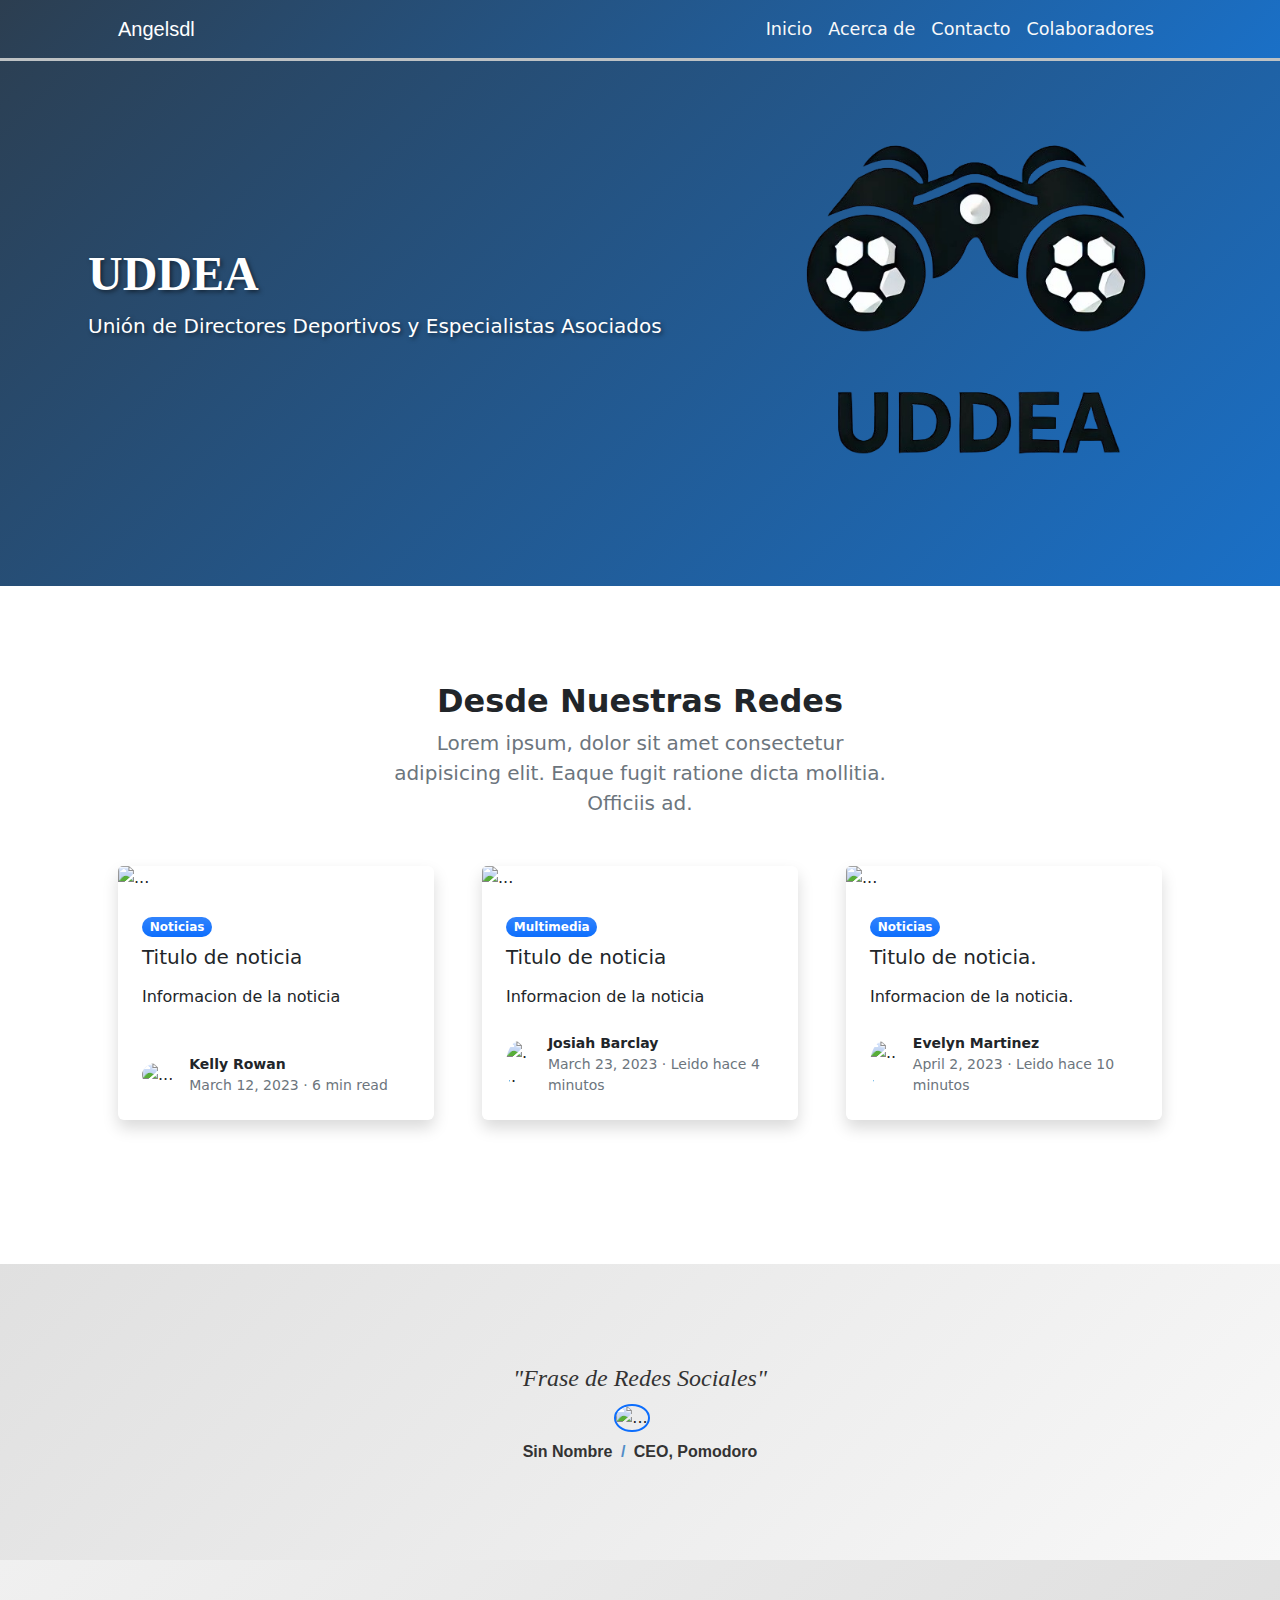
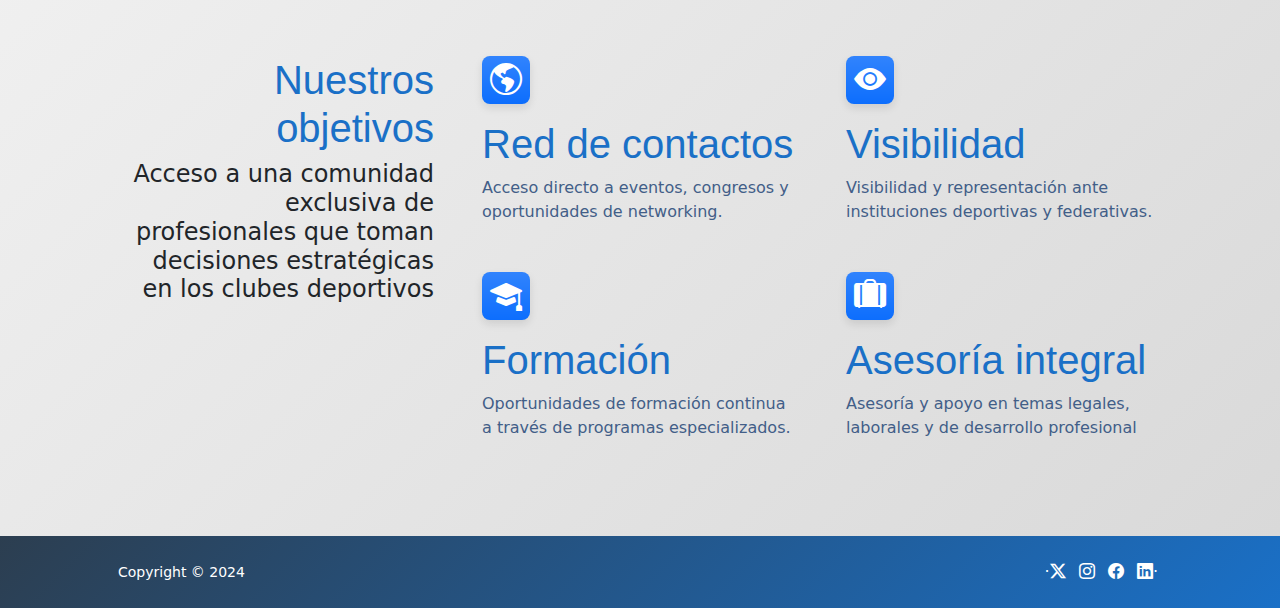
==== commit 208e4633: "Version pre-final" ====
--- a/index.html
+++ b/index.html
@@ -39,12 +39,12 @@
                 <div class="row gx-5 align-items-center justify-content-center">
                     <div class="col-lg-8 col-xl-7 col-xxl-6">
                         <div class="my-5 text-center text-xl-start">
-                            <h1 class="display-5 fw-bolder mb-2">Mi Negocio</h1>
-                            <p class="lead fw-normal mb-4">Asociación de personas</p>
-                        </div>
-                    </div>
-                    <div class="col-xl-5 col-xxl-6 d-none d-xl-block text-center"> <img class="img-fluid rounded-3 my-5"
-                            src="https://dummyimage.com/600x400/343a40/6c757d" alt="..."> </div>
+                            <h1 class="display-5 fw-bolder mb-2"> UDDEA </h1>
+                            <p class="lead fw-normal mb-4"> Unión de Directores Deportivos y Especialistas Asociados </p>
+                        </div>
+                    </div>
+                    <div class="col-xl-5 col-xxl-6 d-none d-xl-block text-center"> <img class="img-fluid my-5"
+                            src="img/UDDEA3.png" alt="..."> </div>
                 </div>
             </div>
         </header>
@@ -142,13 +142,15 @@
                 <div class="row gx-5 justify-content-center">
                     <div class="col-lg-10 col-xl-7">
                         <div class="text-center">
-                            <div class="fs-4 mb-4 fst-italic">"Frase de Redes Sociales"</div>
+                            <div class="fs-4 mb-2 fst-italic">"Frase de Redes Sociales"</div>
                             <div class="d-flex align-items-center justify-content-center">
-                                <img class="rounded-circle me-3" src="https://dummyimage.com/40x40/ced4da/6c757d"
+                                <img class="rounded-circle me-3 border-primary" src="https://dummyimage.com/100x100/ced4da/6c757d"
                                     alt="..." />
+                            </div>
+                            <div class="d-flex align-items-center justify-content-center mt-2">
                                 <div class="fw-bold">
                                     Sin Nombre
-                                    <span class="fw-bold text-primary mx-1">/</span>
+                                    <span class="fw-bold mx-1 colorLetraCorp">/</span>
                                     CEO, Pomodoro
                                 </div>
                             </div>
@@ -161,38 +163,31 @@
         <section class="py-5 section-custom" id="features">
             <div class="container px-5 my-5">
                 <div class="row gx-5">
-                    <div class="col-lg-4 mb-5 mb-lg-0">
-                        <h2 class="fw-bolder mb-0"> Nuestros proyectos </h2>
+                    <div class="col-lg-4 mb-5 mb-lg-0 text-end">
+                        <h2 class="colorLetraCorp2"> Nuestros objetivos </h2>
+                        <h4> Acceso a una comunidad exclusiva de profesionales que toman decisiones estratégicas en los clubes deportivos</h4>
                     </div>
                     <div class="col-lg-8">
                         <div class="row gx-5 row-cols-1 row-cols-md-2">
                             <div class="col mb-5 h-100">
-                                <div class="feature bg-primary bg-gradient text-white rounded-3 mb-3"><i
-                                        class="bi bi-collection"></i></div>
-                                <h2 class="h5"> Titulo de proyecto </h2>
-                                <p class="mb-0">Paragraph of text beneath the heading to explain the heading. Here is
-                                    just a bit more text.</p>
+                                <div class="feature bg-primary bg-gradient text-white rounded-3 mb-3"><i class="bi bi-globe-americas"></i></div>
+                                <h2 class="h5 colorLetraCorp2"> Red de contactos </h2>
+                                <p class="mb-0 colorLetraCorp3"> Acceso directo a eventos, congresos y oportunidades de networking. </p>
                             </div>
                             <div class="col mb-5 h-100">
-                                <div class="feature bg-primary bg-gradient text-white rounded-3 mb-3"><i
-                                        class="bi bi-building"></i></div>
-                                <h2 class="h5"> Titulo de proyecto </h2>
-                                <p class="mb-0">Paragraph of text beneath the heading to explain the heading. Here is
-                                    just a bit more text.</p>
+                                <div class="feature bg-primary bg-gradient text-white rounded-3 mb-3"><i class="bi bi-eye-fill"></i></div>
+                                <h2 class="h5 colorLetraCorp2"> Visibilidad </h2>
+                                <p class="mb-0 colorLetraCorp3"> Visibilidad y representación ante instituciones deportivas y federativas. </p>
                             </div>
                             <div class="col mb-5 mb-md-0 h-100">
-                                <div class="feature bg-primary bg-gradient text-white rounded-3 mb-3"><i
-                                        class="bi bi-toggles2"></i></div>
-                                <h2 class="h5"> Titulo de proyecto </h2>
-                                <p class="mb-0">Paragraph of text beneath the heading to explain the heading. Here is
-                                    just a bit more text.</p>
+                                <div class="feature bg-primary bg-gradient text-white rounded-3 mb-3"><i class="bi bi-mortarboard-fill"></i></div>
+                                <h2 class="h5 colorLetraCorp2"> Formación </h2>
+                                <p class="mb-0 colorLetraCorp3">Oportunidades de formación continua a través de programas especializados. </p>
                             </div>
                             <div class="col h-100">
-                                <div class="feature bg-primary bg-gradient text-white rounded-3 mb-3"><i
-                                        class="bi bi-toggles2"></i></div>
-                                <h2 class="h5"> Titulo de proyecto </h2>
-                                <p class="mb-0">Paragraph of text beneath the heading to explain the heading. Here is
-                                    just a bit more text.</p>
+                                <div class="feature bg-primary bg-gradient text-white rounded-3 mb-3"><i class="bi bi-suitcase-lg-fill"></i></div>
+                                <h2 class="h5 colorLetraCorp2"> Asesoría integral </h2>
+                                <p class="mb-0 colorLetraCorp3"> Asesoría y apoyo en temas legales, laborales y de desarrollo profesional </p>
                             </div>
                         </div>
                     </div>
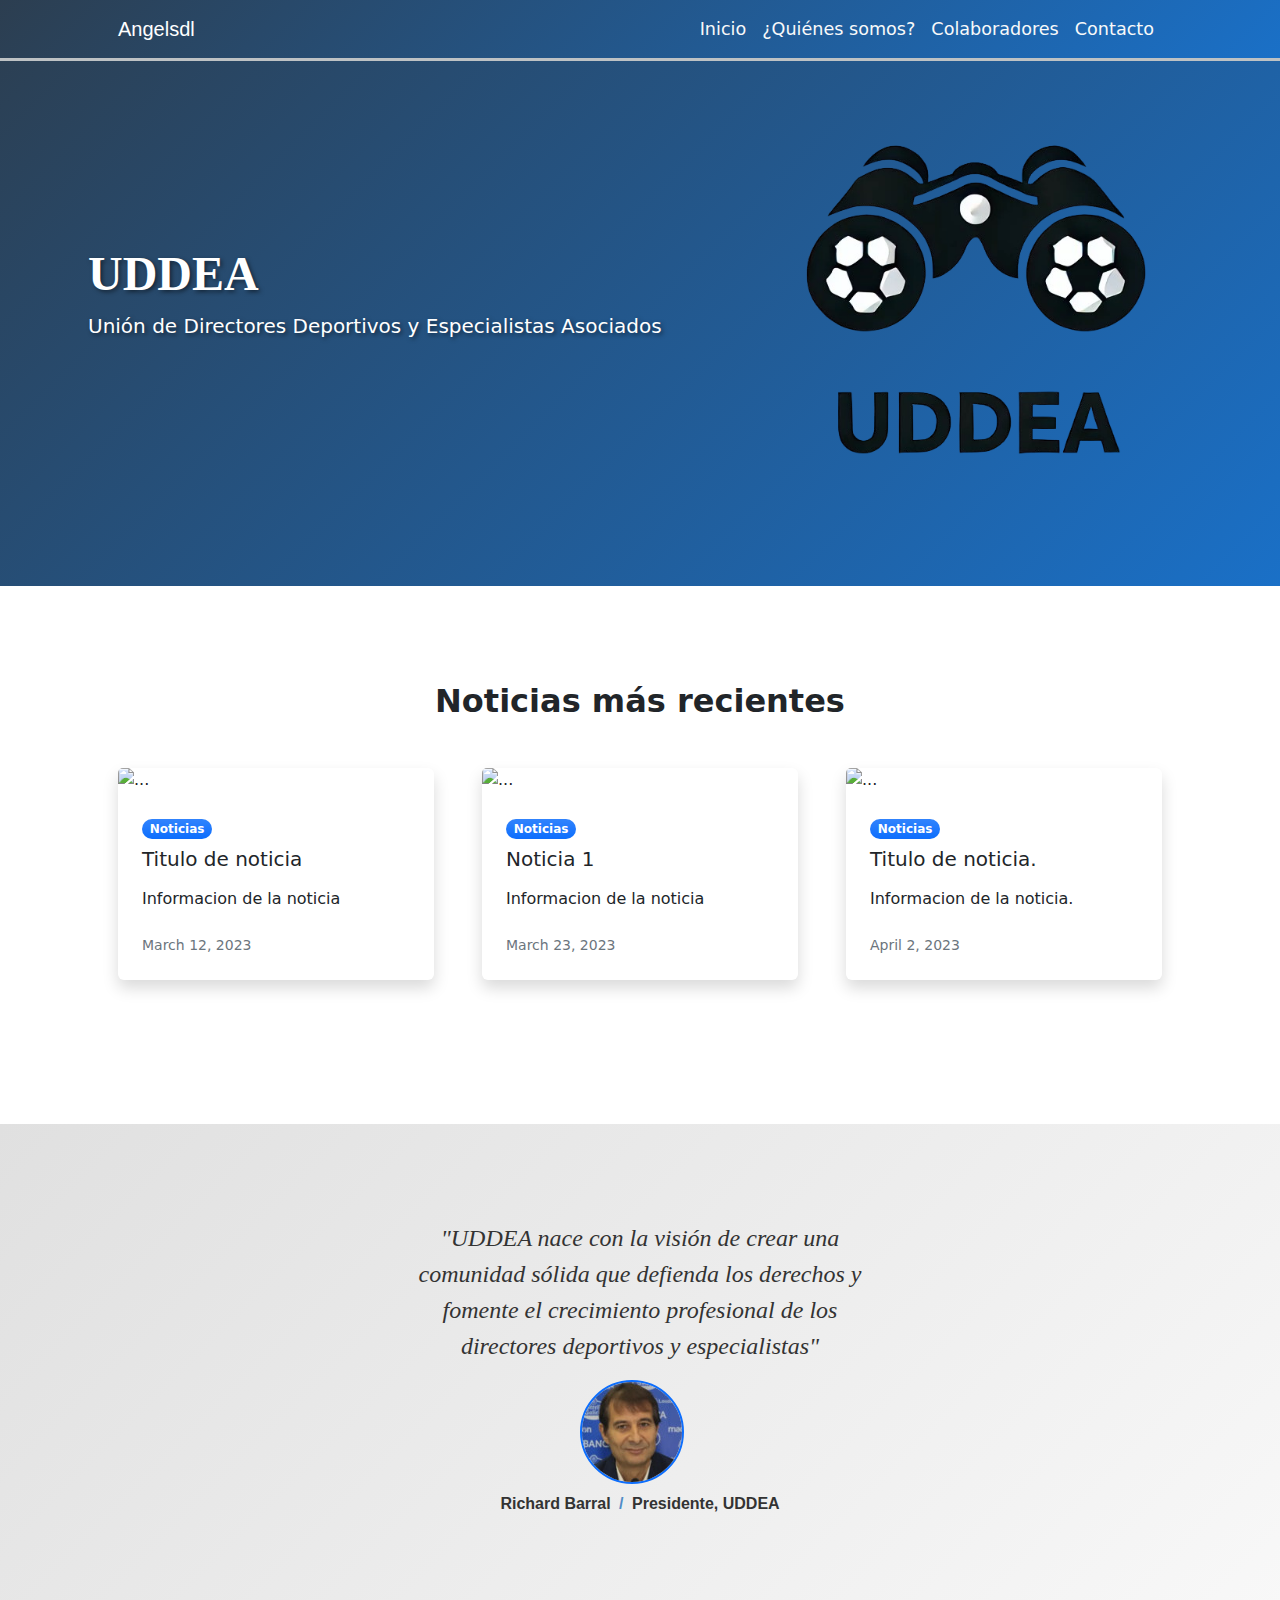
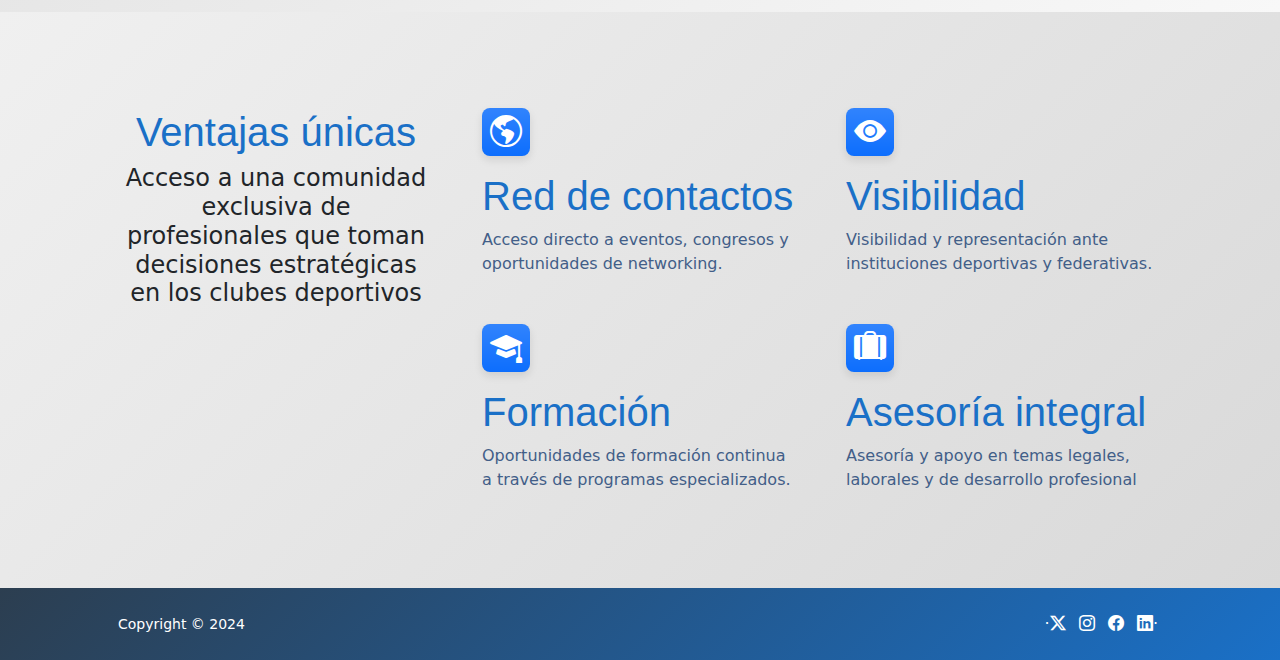
==== commit 49c84f66: "Version final sin añadir noticias, sin todas las noticias ni JS ni PHP" ====
--- a/index.html
+++ b/index.html
@@ -1,6 +1,5 @@
 <!DOCTYPE html>
-<html lang="en">
-
+<html>
 <head>
     <meta charset="utf-8" />
     <meta name="viewport" content="width=device-width, initial-scale=1, shrink-to-fit=no" />
@@ -10,7 +9,8 @@
     <!-- Favicon-->
     <link rel="icon" type="image/x-icon" href="assets/favicon.ico" />
     <!-- Bootstrap icons-->
-    <link rel="stylesheet" href="https://cdn.jsdelivr.net/npm/bootstrap-icons@1.11.3/font/bootstrap-icons.min.css">    <!-- Core theme CSS (includes Bootstrap)-->
+    <link rel="stylesheet" href="https://cdn.jsdelivr.net/npm/bootstrap-icons@1.11.3/font/bootstrap-icons.min.css">
+    <!-- Core theme CSS (includes Bootstrap)-->
     <link href="css/styles.css" rel="stylesheet" />
 </head>
 <body class="d-flex flex-column h-100">
@@ -26,9 +26,9 @@
                 <div class="collapse navbar-collapse" id="navbarSupportedContent">
                     <ul class="navbar-nav ms-auto mb-2 mb-lg-0">
                         <li class="nav-item"><a class="nav-link" href="index.html"> Inicio </a></li>
-                        <li class="nav-item"><a class="nav-link" href="about.html"> Acerca de </a></li>
+                        <li class="nav-item"><a class="nav-link" href="about.html"> ¿Quiénes somos? </a></li>
+                        <li class="nav-item"><a class="nav-link" href="colaboradores.html"> Colaboradores </a></li>
                         <li class="nav-item"><a class="nav-link" href="contact.html"> Contacto </a></li>
-                        <li class="nav-item"><a class="nav-link" href="colaboradores.html"> Colaboradores </a></li>
                     </ul>
                 </div>
             </div>
@@ -39,12 +39,13 @@
                 <div class="row gx-5 align-items-center justify-content-center">
                     <div class="col-lg-8 col-xl-7 col-xxl-6">
                         <div class="my-5 text-center text-xl-start">
-                            <h1 class="display-5 fw-bolder mb-2"> UDDEA </h1>
-                            <p class="lead fw-normal mb-4"> Unión de Directores Deportivos y Especialistas Asociados </p>
-                        </div>
-                    </div>
-                    <div class="col-xl-5 col-xxl-6 d-none d-xl-block text-center"> <img class="img-fluid my-5"
-                            src="img/UDDEA3.png" alt="..."> </div>
+                            <h1 class="display-5 fw-bolder mb-2">UDDEA</h1>
+                            <p class="lead fw-normal mb-4">Unión de Directores Deportivos y Especialistas Asociados</p>
+                        </div>
+                    </div>
+                    <div class="col-xl-5 col-xxl-6 text-center">
+                        <img class="img-fluid my-5 logo-responsive" src="img/UDDEA3.png" alt="...">
+                    </div>
                 </div>
             </div>
         </header>
@@ -53,10 +54,8 @@
             <div class="container px-5 my-5">
                 <div class="row gx-5 justify-content-center">
                     <div class="col-lg-8 col-xl-6">
-                        <div class="text-center">
-                            <h2 class="fw-bolder"> Desde Nuestras Redes </h2>
-                            <p class="lead fw-normal text-muted mb-5">Lorem ipsum, dolor sit amet consectetur
-                                adipisicing elit. Eaque fugit ratione dicta mollitia. Officiis ad.</p>
+                        <div class="text-center mb-5">
+                            <h2 class="fw-bolder"> Noticias más recientes </h2>
                         </div>
                     </div>
                 </div>
@@ -74,11 +73,8 @@
                             <div class="card-footer p-4 pt-0 bg-transparent border-top-0">
                                 <div class="d-flex align-items-end justify-content-between">
                                     <div class="d-flex align-items-center">
-                                        <img class="rounded-circle me-3"
-                                            src="https://dummyimage.com/40x40/ced4da/6c757d" alt="..." />
                                         <div class="small">
-                                            <div class="fw-bold">Kelly Rowan</div>
-                                            <div class="text-muted">March 12, 2023 &middot; 6 min read</div>
+                                            <div class="text-muted">March 12, 2023</div>
                                         </div>
                                     </div>
                                 </div>
@@ -89,20 +85,17 @@
                         <div class="card h-100 shadow border-0">
                             <img class="card-img-top" src="https://dummyimage.com/600x350/adb5bd/495057" alt="..." />
                             <div class="card-body p-4">
-                                <div class="badge bg-primary bg-gradient rounded-pill mb-2"> Multimedia </div>
+                                <div class="badge bg-primary bg-gradient rounded-pill mb-2"> Noticias </div>
                                 <a class="text-decoration-none link-dark stretched-link" href="#!">
-                                    <h5 class="card-title mb-3"> Titulo de noticia </h5>
+                                    <h5 class="card-title mb-3"> Noticia 1 </h5>
                                 </a>
                                 <p class="card-text mb-0"> Informacion de la noticia </p>
                             </div>
                             <div class="card-footer p-4 pt-0 bg-transparent border-top-0">
                                 <div class="d-flex align-items-end justify-content-between">
                                     <div class="d-flex align-items-center">
-                                        <img class="rounded-circle me-3"
-                                            src="https://dummyimage.com/40x40/ced4da/6c757d" alt="..." />
                                         <div class="small">
-                                            <div class="fw-bold">Josiah Barclay</div>
-                                            <div class="text-muted">March 23, 2023 &middot; Leido hace 4 minutos </div>
+                                            <div class="text-muted">March 23, 2023 </div>
                                         </div>
                                     </div>
                                 </div>
@@ -122,11 +115,8 @@
                             <div class="card-footer p-4 pt-0 bg-transparent border-top-0">
                                 <div class="d-flex align-items-end justify-content-between">
                                     <div class="d-flex align-items-center">
-                                        <img class="rounded-circle me-3"
-                                            src="https://dummyimage.com/40x40/ced4da/6c757d" alt="..." />
                                         <div class="small">
-                                            <div class="fw-bold">Evelyn Martinez</div>
-                                            <div class="text-muted">April 2, 2023 &middot; Leido hace 10 minutos</div>
+                                            <div class="text-muted">April 2, 2023</div>
                                         </div>
                                     </div>
                                 </div>
@@ -142,16 +132,18 @@
                 <div class="row gx-5 justify-content-center">
                     <div class="col-lg-10 col-xl-7">
                         <div class="text-center">
-                            <div class="fs-4 mb-2 fst-italic">"Frase de Redes Sociales"</div>
+                            <div class="fs-4 mb-3 fst-italic">"UDDEA nace con la visión de crear una
+                                comunidad sólida que defienda los derechos y fomente el crecimiento
+                                profesional de los directores deportivos y especialistas"</div>
                             <div class="d-flex align-items-center justify-content-center">
-                                <img class="rounded-circle me-3 border-primary" src="https://dummyimage.com/100x100/ced4da/6c757d"
-                                    alt="..." />
+                                <img class="rounded-circle me-3 border-primary"
+                                    src="img/Richard Barral.jpg" alt="..." />
                             </div>
                             <div class="d-flex align-items-center justify-content-center mt-2">
                                 <div class="fw-bold">
-                                    Sin Nombre
+                                    Richard Barral
                                     <span class="fw-bold mx-1 colorLetraCorp">/</span>
-                                    CEO, Pomodoro
+                                    Presidente, UDDEA
                                 </div>
                             </div>
                         </div>
@@ -163,31 +155,40 @@
         <section class="py-5 section-custom" id="features">
             <div class="container px-5 my-5">
                 <div class="row gx-5">
-                    <div class="col-lg-4 mb-5 mb-lg-0 text-end">
-                        <h2 class="colorLetraCorp2"> Nuestros objetivos </h2>
-                        <h4> Acceso a una comunidad exclusiva de profesionales que toman decisiones estratégicas en los clubes deportivos</h4>
+                    <div class="col-lg-4 mb-5 mb-lg-0 text-center">
+                        <h2 class="colorLetraCorp2"> Ventajas únicas </h2>
+                        <h4> Acceso a una comunidad exclusiva de profesionales que toman decisiones estratégicas en los
+                            clubes deportivos</h4>
                     </div>
                     <div class="col-lg-8">
                         <div class="row gx-5 row-cols-1 row-cols-md-2">
                             <div class="col mb-5 h-100">
-                                <div class="feature bg-primary bg-gradient text-white rounded-3 mb-3"><i class="bi bi-globe-americas"></i></div>
+                                <div class="feature bg-primary bg-gradient text-white rounded-3 mb-3"><i
+                                        class="bi bi-globe-americas"></i></div>
                                 <h2 class="h5 colorLetraCorp2"> Red de contactos </h2>
-                                <p class="mb-0 colorLetraCorp3"> Acceso directo a eventos, congresos y oportunidades de networking. </p>
+                                <p class="mb-0 colorLetraCorp3"> Acceso directo a eventos, congresos y oportunidades de
+                                    networking. </p>
                             </div>
                             <div class="col mb-5 h-100">
-                                <div class="feature bg-primary bg-gradient text-white rounded-3 mb-3"><i class="bi bi-eye-fill"></i></div>
+                                <div class="feature bg-primary bg-gradient text-white rounded-3 mb-3"><i
+                                        class="bi bi-eye-fill"></i></div>
                                 <h2 class="h5 colorLetraCorp2"> Visibilidad </h2>
-                                <p class="mb-0 colorLetraCorp3"> Visibilidad y representación ante instituciones deportivas y federativas. </p>
+                                <p class="mb-0 colorLetraCorp3"> Visibilidad y representación ante instituciones
+                                    deportivas y federativas. </p>
                             </div>
                             <div class="col mb-5 mb-md-0 h-100">
-                                <div class="feature bg-primary bg-gradient text-white rounded-3 mb-3"><i class="bi bi-mortarboard-fill"></i></div>
+                                <div class="feature bg-primary bg-gradient text-white rounded-3 mb-3"><i
+                                        class="bi bi-mortarboard-fill"></i></div>
                                 <h2 class="h5 colorLetraCorp2"> Formación </h2>
-                                <p class="mb-0 colorLetraCorp3">Oportunidades de formación continua a través de programas especializados. </p>
+                                <p class="mb-0 colorLetraCorp3">Oportunidades de formación continua a través de
+                                    programas especializados. </p>
                             </div>
                             <div class="col h-100">
-                                <div class="feature bg-primary bg-gradient text-white rounded-3 mb-3"><i class="bi bi-suitcase-lg-fill"></i></div>
+                                <div class="feature bg-primary bg-gradient text-white rounded-3 mb-3"><i
+                                        class="bi bi-suitcase-lg-fill"></i></div>
                                 <h2 class="h5 colorLetraCorp2"> Asesoría integral </h2>
-                                <p class="mb-0 colorLetraCorp3"> Asesoría y apoyo en temas legales, laborales y de desarrollo profesional </p>
+                                <p class="mb-0 colorLetraCorp3"> Asesoría y apoyo en temas legales, laborales y de
+                                    desarrollo profesional </p>
                             </div>
                         </div>
                     </div>
@@ -211,9 +212,33 @@
             </div>
         </div>
     </footer>
-    <!-- Bootstrap core JS-->
-    <script src="https://cdn.jsdelivr.net/npm/bootstrap@5.2.3/dist/js/bootstrap.bundle.min.js"></script>
-    <!-- Core theme JS-->
-    <script src="js/scripts.js"></script>
+    <div class="modal fade" id="staticBackdrop" data-bs-backdrop="static" data-bs-keyboard="false" tabindex="-1" aria-labelledby="staticBackdropLabel" aria-hidden="true">
+        <div class="modal-dialog">
+          <div class="modal-content">
+            <div class="modal-header">
+              <h5 class="modal-title" id="staticBackdropLabel"> Login de Administrador </h5>
+              <button type="button" class="btn-close botonRojoHover" data-bs-dismiss="modal" aria-label="Close"></button>
+            </div>
+            <div class="modal-body">
+                <div class="form-group"> <label for="username">Usuario:</label> <input type="text"
+                    class="form-control" id="username" name="username" required> </div>
+            <div class="form-group"> <label for="password">Contraseña:</label> <input type="password"
+                    class="form-control" id="password" name="password" required> </div> <button
+                class="btn btn-primary mt-2" id="inicioSesion">Iniciar Sesión</button>
+            </div>
+          </div>
+        </div>
+      </div>
+        <!-- Bootstrap core JS-->
+        <script src="https://cdn.jsdelivr.net/npm/bootstrap@5.2.3/dist/js/bootstrap.bundle.min.js"></script>
+        <!-- Core theme JS-->
+        <script src="https://code.jquery.com/jquery-3.5.1.slim.min.js"></script>
+        <script src="https://cdn.jsdelivr.net/npm/@popperjs/core@2.9.2/dist/umd/popper.min.js"></script>
+        <script src="https://stackpath.bootstrapcdn.com/bootstrap/4.5.2/js/bootstrap.min.js"></script>
+        <script src="librerias/jquery/jquery-3.6.4.min.js"></script>
+        <script src="librerias/sweetalert2-11.7.3/dist/sweetalert2.all.js"></script>
+        <script src="librerias/jquery/jquery-3.6.4.min.js"></script>
+        <script type="module" src="librerias/gsap-public/src/all.js"></script>
+        <script src="js/scripts.js"></script>
 </body>
-</html>
+</html>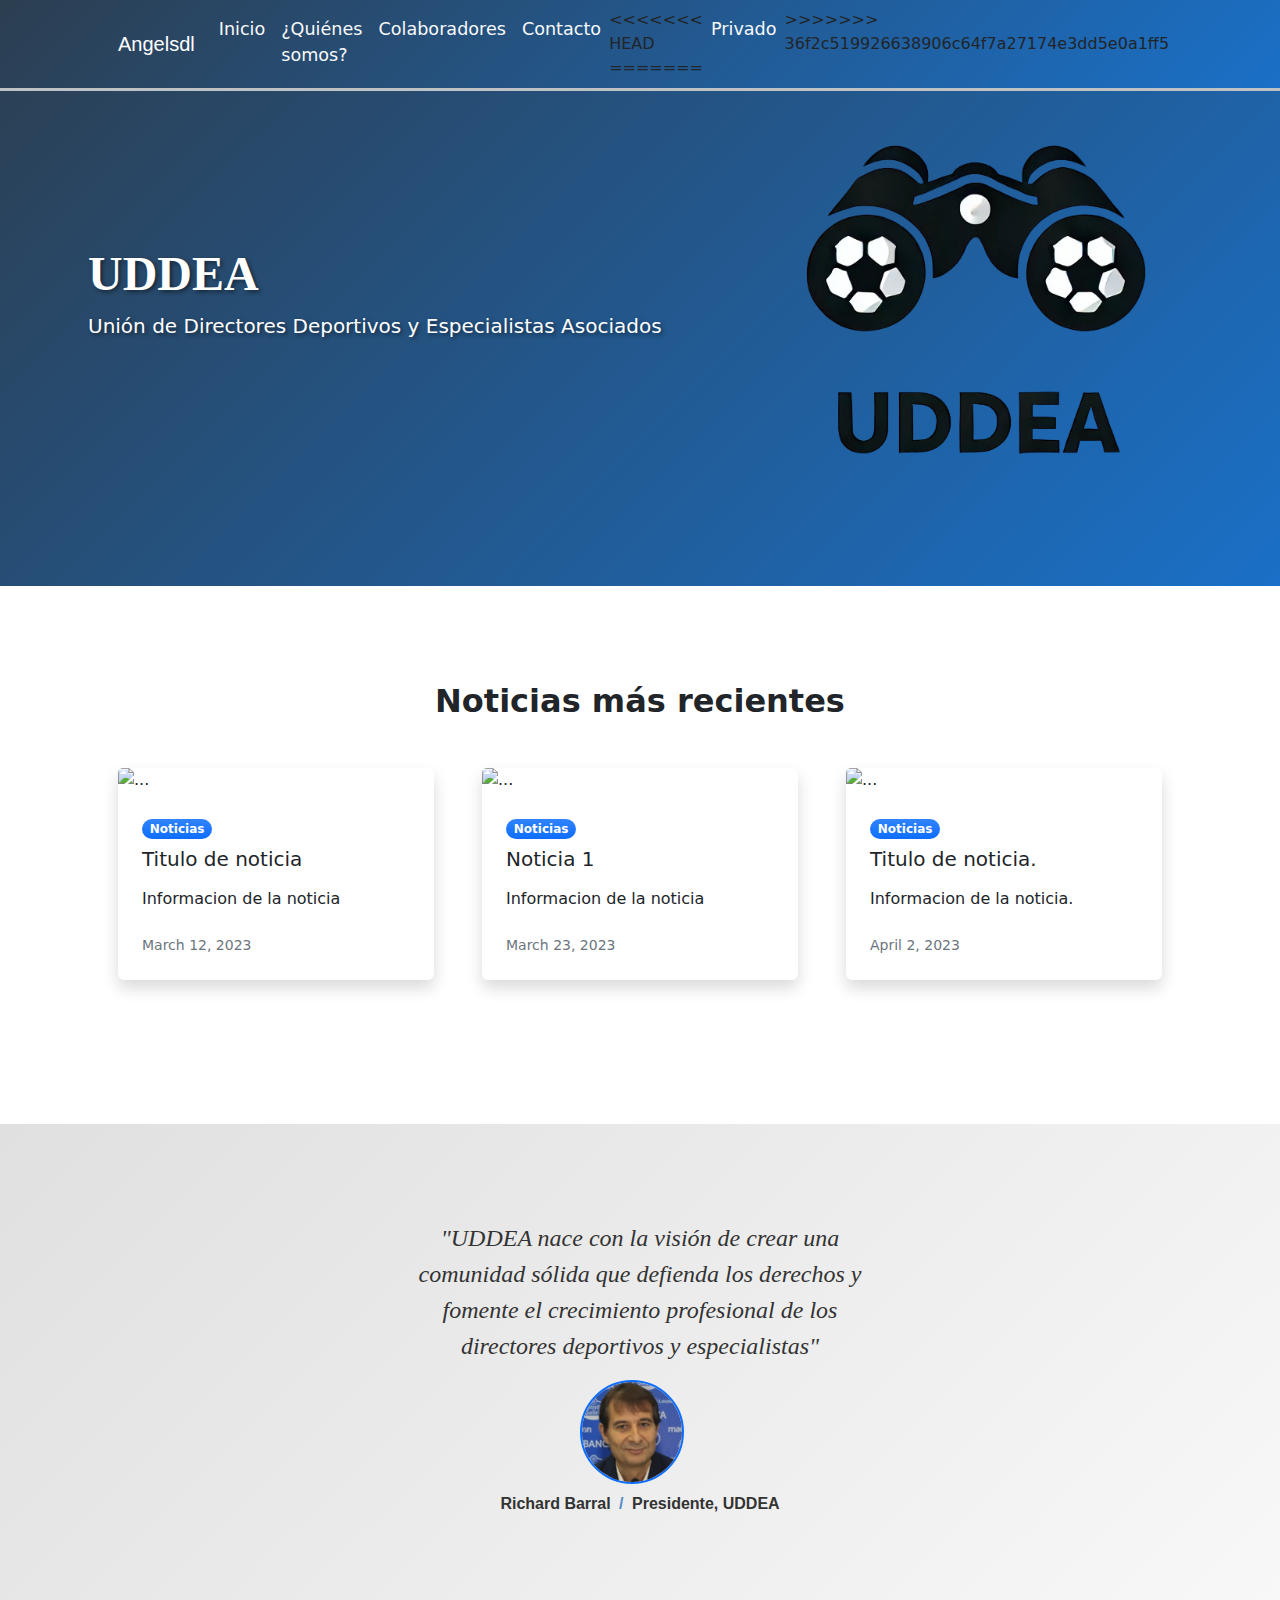
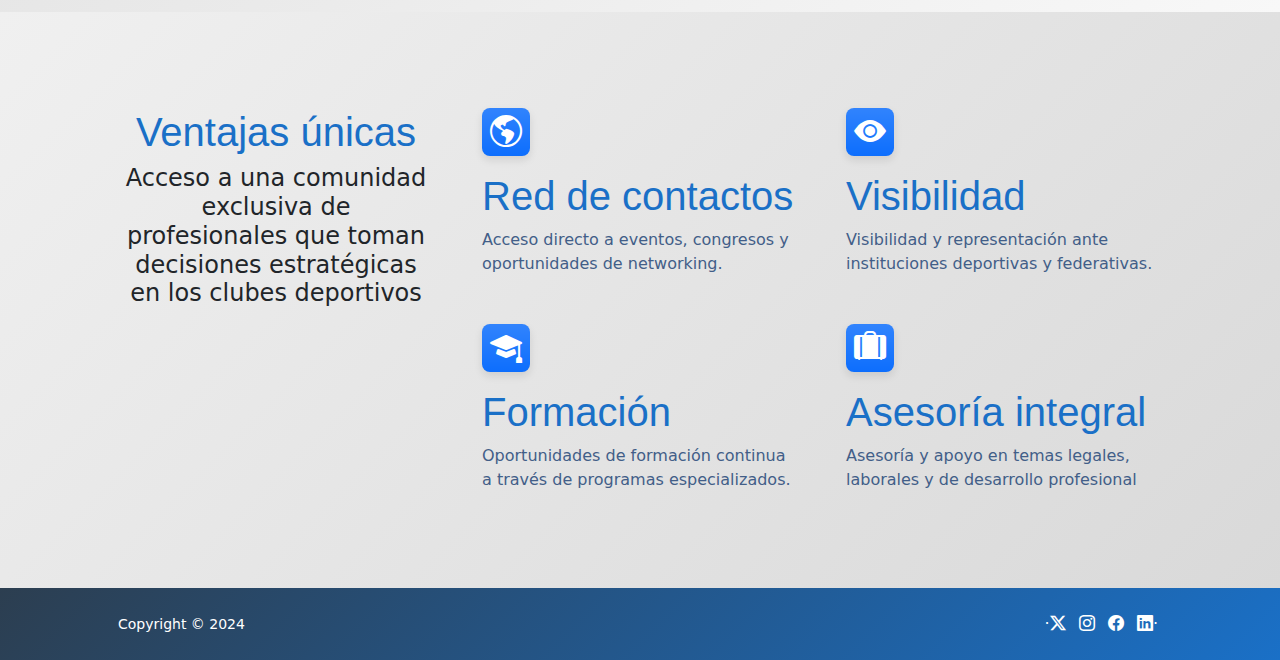
==== commit 90ba723b: "corregido" ====
--- a/index.html
+++ b/index.html
@@ -29,6 +29,10 @@
                         <li class="nav-item"><a class="nav-link" href="about.html"> ¿Quiénes somos? </a></li>
                         <li class="nav-item"><a class="nav-link" href="colaboradores.html"> Colaboradores </a></li>
                         <li class="nav-item"><a class="nav-link" href="contact.html"> Contacto </a></li>
+<<<<<<< HEAD
+=======
+                        <li class="nav-item"><a class="nav-link" id="adminLogin" data-bs-toggle="modal" data-bs-target="#staticBackdrop"> Privado </a></li>
+>>>>>>> 36f2c519926638906c64f7a27174e3dd5e0a1ff5
                     </ul>
                 </div>
             </div>
@@ -124,6 +128,7 @@
                         </div>
                     </div>
                 </div>
+                <div id="noticias"></div>
             </div>
         </section>
         <!-- Testimonial section-->
